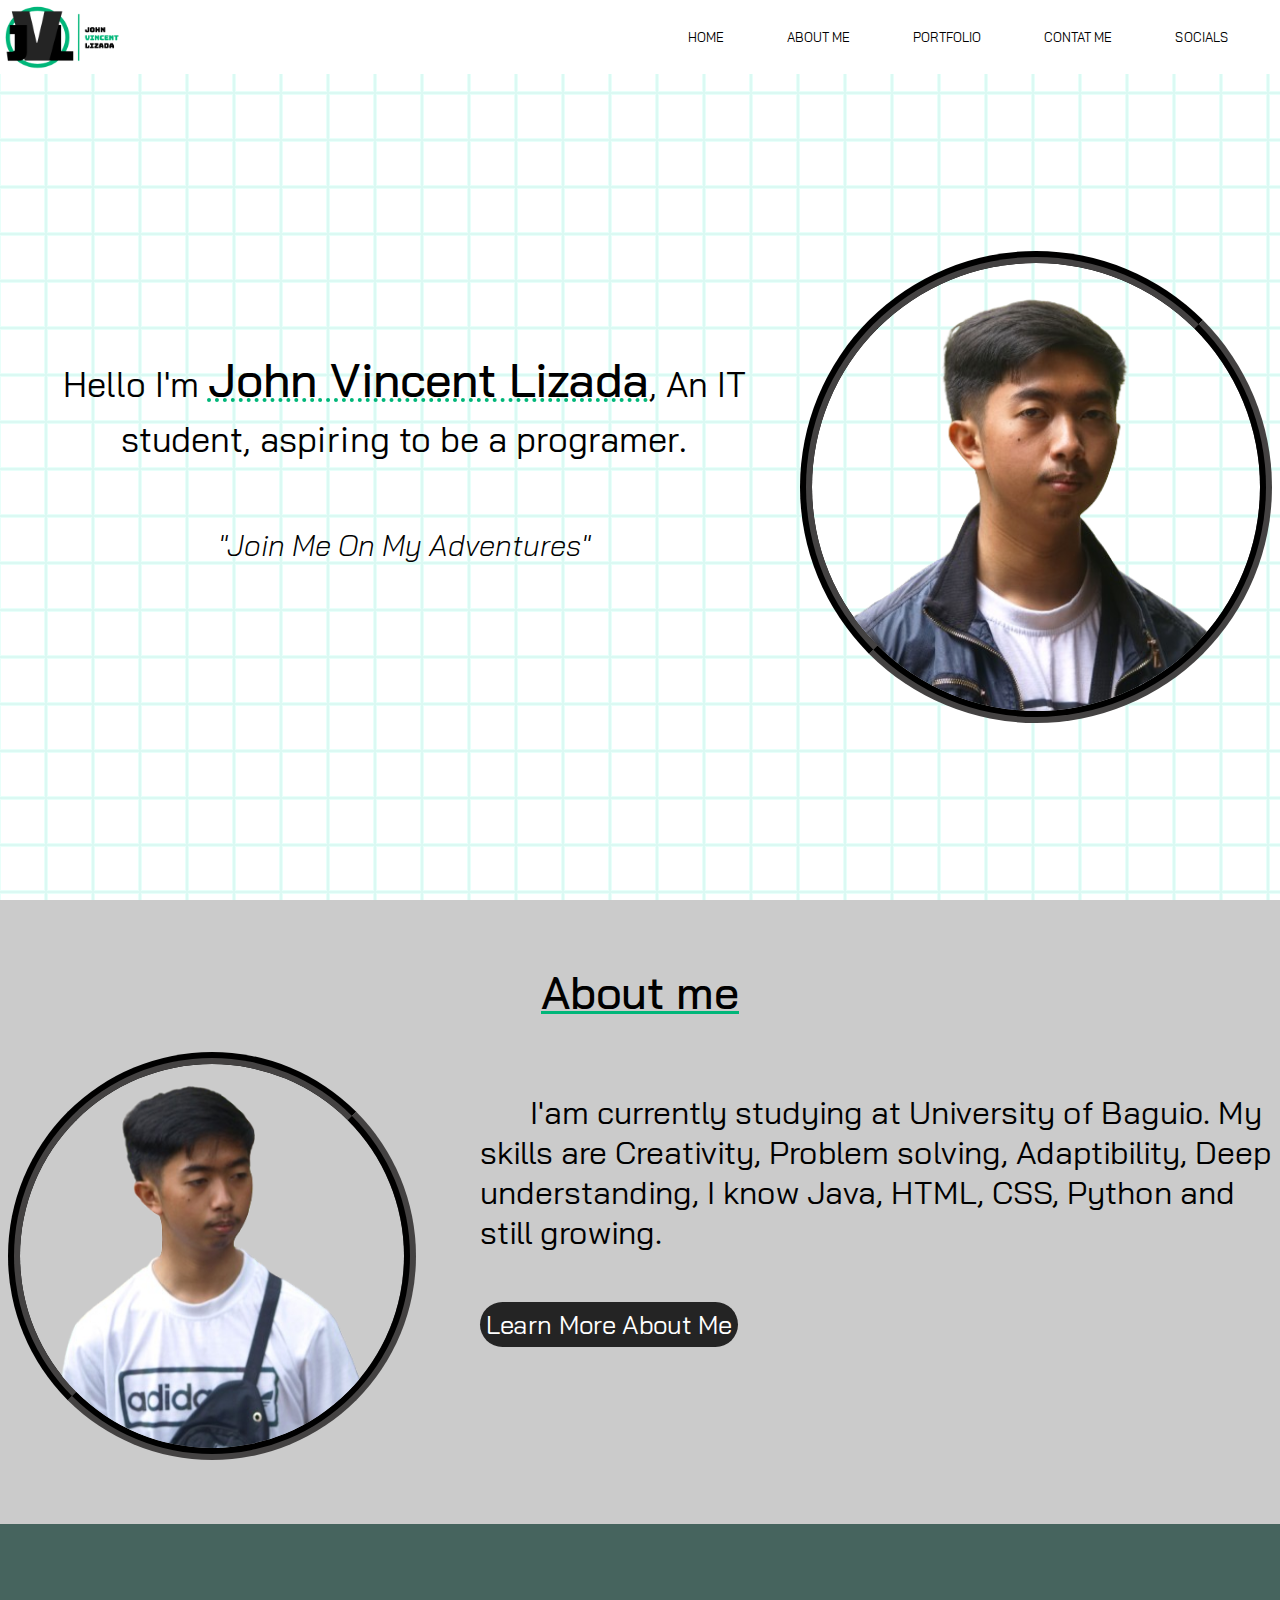
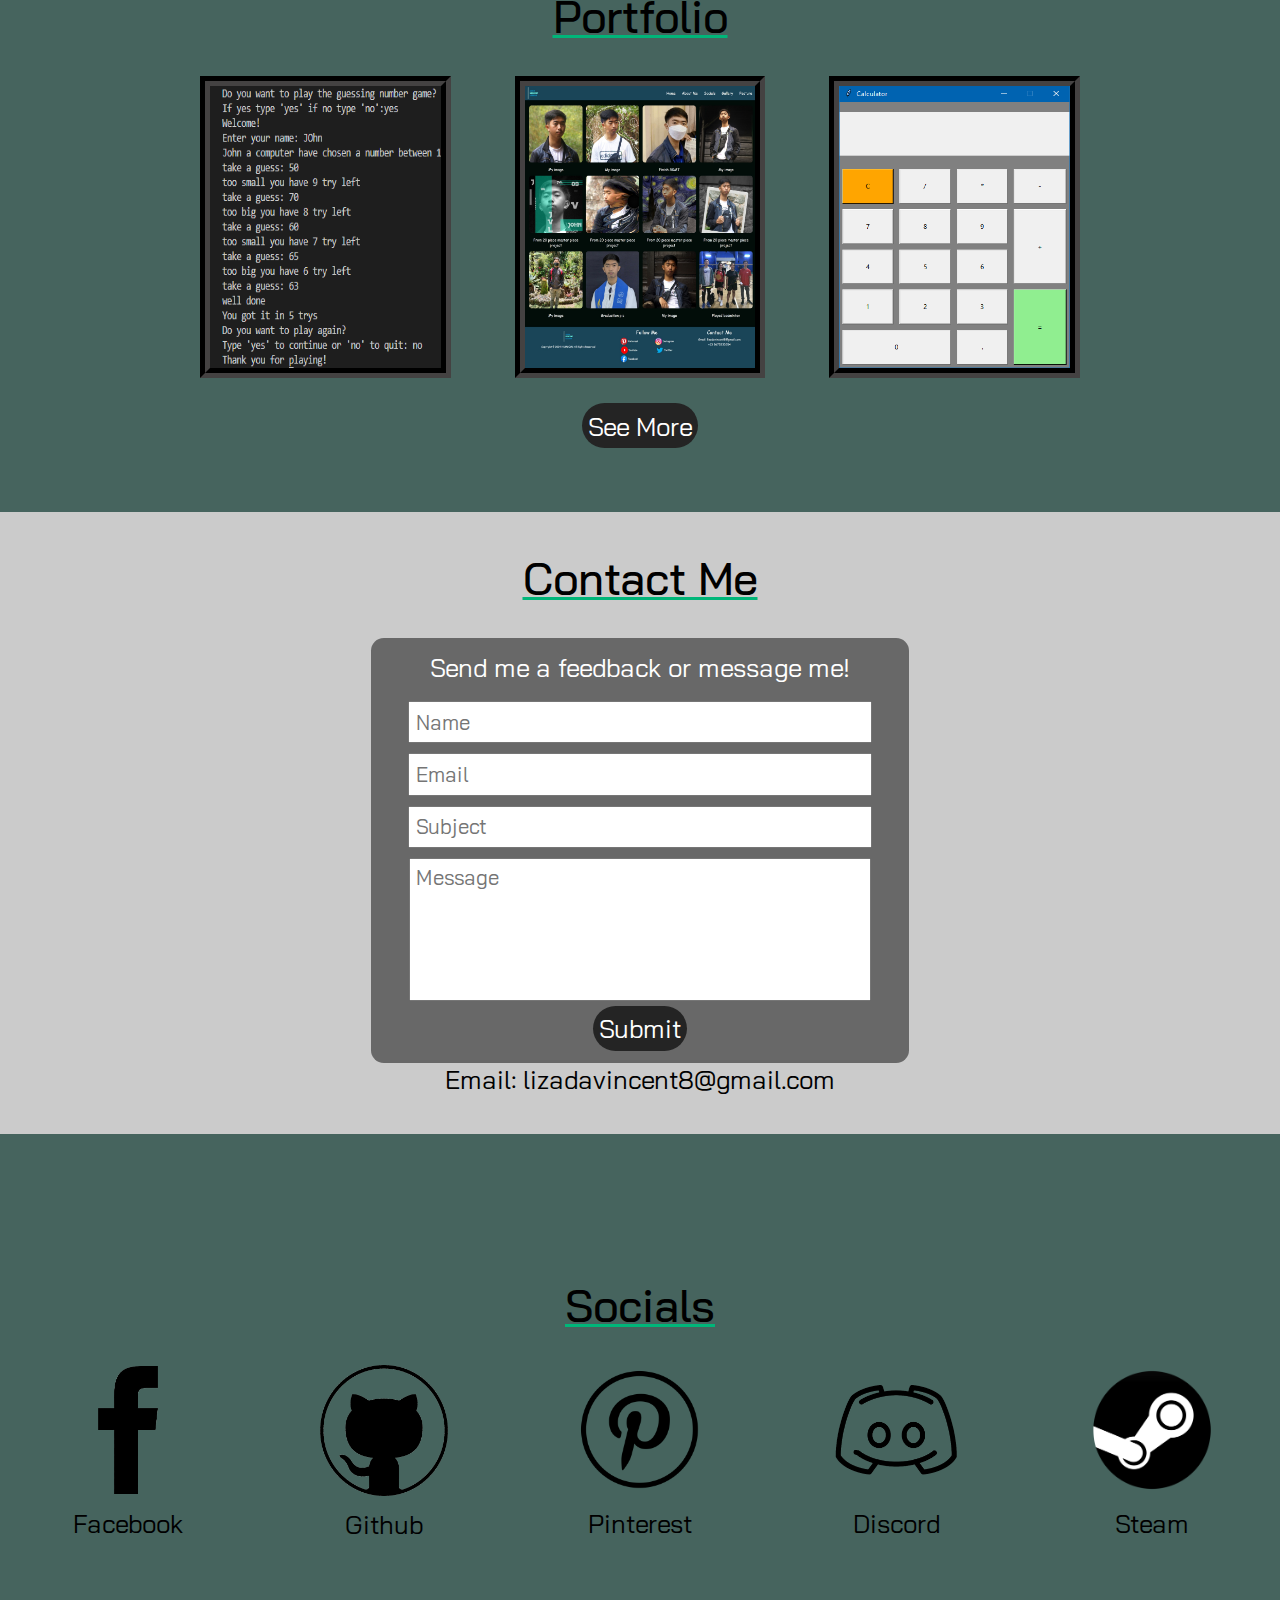
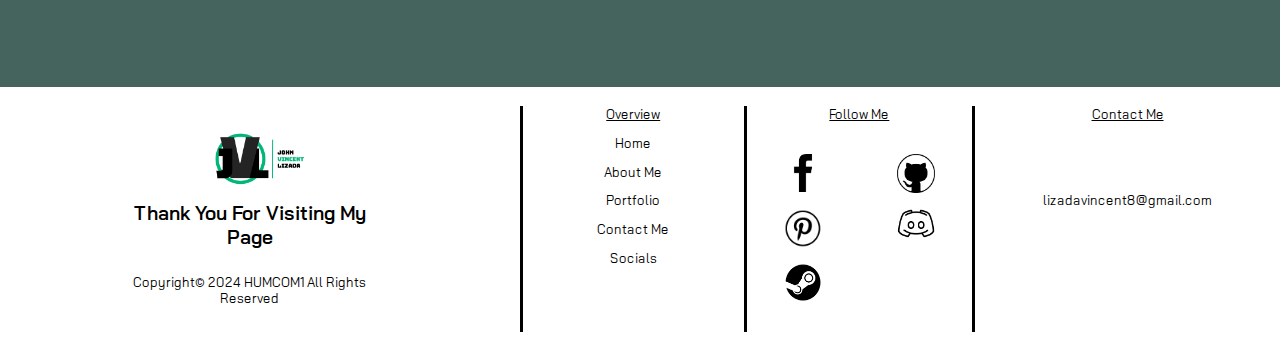
==== index.html @ 88b20b58 "Add files via upload" ====
<!DOCTYPE html>
<html lang="en">
<head>
    <meta charset="UTF-8">
    <meta name="viewport" content="width=device-width, initial-scale=1.0">
    <title>My Portfolio</title>
    <link rel="preconnect" href="https://fonts.googleapis.com">
    <link rel="preconnect" href="https://fonts.gstatic.com" crossorigin>
    <link href="https://fonts.googleapis.com/css2?family=Bai+Jamjuree:ital,wght@0,200;0,300;0,400;0,500;0,600;0,700;1,200;1,300;1,400;1,500;1,600;1,700&display=swap" rel="stylesheet">
    <link rel="stylesheet" href="style.css">
    <script src="script.js"></script>
</head>
<body id="INDEX">
    <header>
        <nav>
            <img src="Images/Logo1.png" alt="logo" id="logo">
            <ul class="navbar">
                <li class="navbar_item"><a href="index.html#Introduction">HOME</a></li>  
                <li class="navbar_item"><a href="AboutMe.html">ABOUT ME</a></li>
                <li class="navbar_item"><a href="Portfolio.html">PORTFOLIO</a></li>
                <li class="navbar_item"><a href="index.html#Contact_Me">CONTAT ME</a></li>
                <li class="navbar_item"><a href="index.html#Socials">SOCIALS</a></li>
            </ul>
        </nav>
    </header>
    <main>
        <section id="Introduction">
            <div class="intro-one">
                <h1 class="Introduction">Hello I'm <span class="Introduction">John Vincent Lizada</span>, An IT student, aspiring to be a programer.</h1>
                <p id="quote">"Join Me On My Adventures"</p>
            </div>
            <img src="Images/My_image1.png" alt="My image1" class="Introduction">
        </section>

        <section id="AboutMe">
            <h2 class="header">About me</h2>
            <div class="AboutMe">
                <img src="Images/My_image2.png" alt="My Image2" class="AboutMe">
                <div class="about">
                    <p class="about">I'am currently studying at University of Baguio. My skills are Creativity, Problem solving, Adaptibility, Deep understanding, I know Java, HTML, CSS, Python and still growing.</p>
                    <button class="about"><a href="AboutMe.html" class="about">Learn More About Me</a></button>
                </div>
            </div>
        </section>

        <section id="Portfolio">
            <h2 class="header">Portfolio</h2>
            <div class="Portfolio">
                <div class="Portfolio1">
                    <img src="Images/Guessing game.png" alt="Image of a simple number guessing game">
                    <a href="Portfolio.html#Proj1"><p>A simple number guessing game in the terminal using python.</p></a>
                </div>
                <div class="Portfolio2">
                    <img src="Images/WebAct.jpeg" alt="Image of Website">
                    <a href="Portfolio.html#Proj2"><p>A website from school activity</p></a>
                </div>  
                <div class="Portfolio3">
                   <img src="Images/Calculator.png" alt="Image of a basic calculator"></a>
                    <a href="Portfolio.html#Proj3"><p>A very basic calculator using python.</p></a>
                </div>
                
            </div>
            <div class="Portfolio_btn">
                <button class="Portfolio"><a href="Portfolio.html">See More</a></button>
            </div>    
        </section>

        <section id="Contact_Me">
            <h2 class="header">Contact Me</h2>
            <form action="https://api.web3forms.com/submit" method="POST">
                <p>Send me a feedback or message me!</p>
                <input type="hidden" name="access_key" value="5fb2f2b3-d7f7-43ad-8797-d73896886894">
                
                <input type="text" name="name" placeholder="Name">
                <input type="email" name="email" placeholder="Email">
                <input type="text" name="subject" placeholder="Subject">
                <textarea name="message" id="message" cols="40" rows="10" style="resize: none;" placeholder="Message"></textarea>
    
                <button type="submit">Submit</button>
            </form>

            <p>Email: lizadavincent8@gmail.com</p>
        </section>
        <section id="Socials">
            <div>
                <div class="Socials-title">
                    <h2 class="header">Socials</h2>
                </div>
                <div class="Socials-links">
                    <div>
                        <a href="https://www.facebook.com/johnvincent.lizada/" target="_blank"><img src="Images/FB.png"
                                alt="facebook_icon"></a>
                        <a href="https://www.facebook.com/johnvincent.lizada/" target="_blank">Facebook</a>
                    </div>
                    <div>
                        <a href="https://github.com/Keshinn9" target="_blank"><img src="Images/Github.png"
                                alt="github_icon"></a>
                        <a href="https://github.com/Keshinn9" target="_blank">Github</a>
        
                    </div>
                    <div>
                        <a href="https://www.pinterest.ph/Keshinn_9/" target="_blank"><img src="Images/pinterest.png"
                                alt="icons"></a>
                        <a href="https://www.pinterest.ph/Keshinn_9/" target="_blank">Pinterest</a>
                    </div>
                    <div class="dis">
                        <a href="https://discordapp.com/users/661166294678241280" target="_blank"><img src="Images/discord.png"
                                alt="icons"></a>
                        <a href="https://discordapp.com/users/661166294678241280" target="_blank">Discord</a>
                    </div>
                    <div>
                        <a href="https://steamcommunity.com/id/KeshinnJVL/" target="_blank"><img src="Images/Steam black.png"
                                alt="steam_icon"></a>
                        <a href="https://steamcommunity.com/id/KeshinnJVL/" target="_blank">Steam</a>
                    </div>
                </div>
            </div>
        
        </section>
    </main>

    <footer>
        <div class="col1">
            <img src="Images/Logo1.png" alt="logo" id="logofooter">
            <p class="greet">Thank You For Visiting My Page</p>
            <p class="copyright">Copyright&copy; 2024 HUMCOM1 All Rights Reserved</p>
        </div>
        
        <div class="col2">
            <span>Overview</span>
            <ul>
                <li><a href="index.html">Home</a></li>
                <li><a href="index.html#AboutMe">About Me</a> </li>
                <li><a href="index.html#Portfolio">Portfolio</a></li>
                <li><a href="index.html#Contact_Me">Contact Me</a></li>
                <li><a href="index.html#Socials">Socials</a> </li>
            </ul>
        </div>
        <div class="col3">
            <span>Follow Me</span>
                <ul>
                    <li>
                        <a href="https://www.facebook.com/johnvincent.lizada/"><img src="Images/FB.png" alt="facebook_icon"></a>
                    </li>
                    <li>
                        <a href="https://github.com/Keshinn9" target="_blank"><img src="Images/Github.png" alt="github_icon"></a>
                    </li>
                    <li>
                        <a href="https://www.pinterest.ph/Keshinn_9/" target="_blank"><img src="Images/pinterest.png" alt="icons"></a>
                    </li>
                    <li>
                        <a href="https://discordapp.com/users/661166294678241280" target="_blank"><img src="Images/discord.png" alt="icons"></a>
                    </li>
                    <li>
                        <a href="https://steamcommunity.com/id/KeshinnJVL/" target="_blank"><img src="Images/Steam black.png" alt="steam_icon"></a>
                    </li>
                    
                </ul>
                    
                </div>
        </div>
        <div class="col4">
            <span>Contact Me</span>
            <ul>
                <li>lizadavincent8@gmail.com</li>
            </ul>
        </div>
    </footer>
</body>
</html>
---- style.css ----
/* DEFULTS */
*{
    margin: 0;
    padding: 0;
}
html{
    scroll-behavior: smooth;
    scroll-padding: 5vw;
}
body{
    background-color: #46645e;
    font-family:"Bai Jamjuree", sans-serif;
    font-size: 2vw;
    background-image: url(Images/Background.png);
    background-repeat: repeat;
	background-attachment: fixed;
    background-blend-mode:luminosity;
}
a{
    text-decoration: none;
    color: black;
}
li{
    list-style: none;
}
h2 {
    font-weight: 400;
    font-size: 2.8vw;
}

img{
    margin: 0;
    padding: 0;
    width: 100px;
}
button{
    font-family: "Bai Jamjuree", sans-serif;
    color: white;
    padding: .5vw;
    border: none;
    font-size: 2vw;
    width: auto;
    background-color: #242424;
    border-radius: 2vw;
}
button:hover{
    transition: .3s;
    background-color: #00b679;
}

.header{
    padding-bottom: 2.5vw;
    display:flex;
    font-weight: 500;
    font-size: 3.5vw;
    text-decoration: .2vw underline #00b679;
    animation: animate 2.5s ease-in-out infinite;
}
section#AboutMe, section#Contact_Me, section#Proj2, section#Abt_skills{
    background-color: #cbcbcb;
    padding: 8px;
    background-image: url(Images/Background.png);
    background-repeat: repeat;
    background-attachment: fixed;
    background-blend-mode: multiply;
}

section#Introduction, section#Portfolio, section#Socials, section#Proj1, section#Abt_desc {
    background-color: #46645e;
    padding: 8px;
    background-image: url(Images/Background.png);
    background-repeat: repeat;
    background-attachment: fixed;
    background-blend-mode: luminosity;
}
footer, header {
    background-color: white;
}
header {
    position: relative;
    z-index: 2;
}
/* ------------------------------Navbar---------------------------- */
header{
    top: -1px;
    position: sticky;
}
nav{
    display:flex;
    justify-content: space-between;
    align-items: center;
}
ul.navbar{
    display: flex;
    gap: 50px;
    padding-right: 45px;
    font-size: 2vw;
}
img#logo{
    margin: 5px;
    height: 5vw;
    width: 9vw;
}
li.navbar_item a:hover{
    color: #00b679;
    border-bottom: solid #00b679;
    transition: .2s ease-in-out;
}

/* ---------------------------Introduction------------------------- */
section#Introduction{
    display:flex;
    justify-content: space-around;
    align-items: center;
    font-size: 2.3vw;
    height: 90vh;
}
div.intro-one{
    animation: animate 2.5s ease-in-out infinite;
}
@keyframes animate {
    0%{
        transform: translateY(1vw);
    }
    50%{
        transform: translateY(-1vw);
    }
    100%{
        transform: translateY(1vw);
    }
}
h1.Introduction{
    margin-inline: 1vw;
    max-width: 900px;
    text-align: center;
    line-height: 55px;
    font-weight: 400;
    font-size: 2.7vw;
    animation: 1s showContent forwards;
}
span.Introduction{
    font-weight:500;
    font-size: 3.7vw;
    text-decoration: .3vw underline #00b679;
    text-decoration-style:dotted;
}
p#quote{
    text-align: center;
    margin-block: 60px;
    font-weight: 300;
    font-size: 2.3vw;
    font-style: italic;
    animation: 1s showContent forwards;
}
@keyframes showContent {
    from{
        transform: translateY(50px);
        filter: blur(10px);
        opacity: 0;
    }
}
img.Introduction{
    border-radius: 50%;
    width: 35vw;
    height: 35vw;
    object-fit: cover;
    border: solid #444242 1vw;
    border-style:groove;
}

/* About Me Home*/
section#AboutMe{
    display: flex;
    align-items: center;
    justify-content: center;
    flex-direction: column;
    height: auto;
    padding-block: 5vw;
}
div.AboutMe{
    display: flex;
    justify-content: space-around;
    gap: 5vw;
}
img.AboutMe{
    border: solid #444242 1vw;
    border-style:groove;
    border-radius: 50%;
    object-fit:cover;
    width: 30vw;
    height: 30vw;
}
p.about{
    margin-top: 40px;
    margin-bottom: 50px;
    text-indent: 50px;
    max-width: 800px;
    font-size: 2.5vw;
}
button.about, a.about{
    color: white;
}

/* ---------------------------About Me Page------------------------- */
section#Abt_desc{
    display: flex;
    justify-content: center;
    align-items: center;
    flex-direction: column;
}
section#Abt_desc div.abt_head{
    text-align: center;
    background-color: #707070;
    width: 100%;
    padding-block: 3vw;
    background-image: url(Images/me_bg.jpeg);
    background-position: 5px;
    background-attachment:fixed;
    background-size: cover;
    background-blend-mode:multiply ;
}
section#Abt_desc img{
    width: 25vw;
    height: 25vw;
    margin: 1vw;
    border-radius: 50%;
    border: 1vw #686868 solid;
    animation: 1s showContent forwards;
}
section#Abt_desc h1{
    color: white;
    animation: 1s showContent forwards;
}
section#Abt_desc div.abt_main{
    padding-top: 4vw;
}
section#Abt_desc p{
    max-width: 60vw;
    text-indent: 3vw;
    padding-bottom: 4vw;
}

section#Abt_skills{
    display: flex;
    justify-content: center;
    align-items: center;
    flex-direction: column;
    padding-block: 3vw;
}
section#Abt_skills ul{
    display: grid;
    grid-template-columns: auto auto auto auto;
    gap: 10vw;
}
section#Abt_skills li p{
    text-align: center;
    font-weight: 600;
    font-size: 1.5vw;
}

/* ------------------------Portfolio Home----------------------*/
section#Portfolio{
    display: flex;
    align-items: center;
    justify-content: center;
    flex-direction: column;
    height: auto;
    padding-block: 5vw;
}
div.Portfolio{
    display: grid;
    grid-template-columns: auto auto auto;
    font-size: 2vw;
    justify-content: center;
    gap: 5vw;
}
div.Portfolio1, div.Portfolio2,div.Portfolio3{
    display: grid;
}
div.Portfolio1 p, div.Portfolio2 p, div.Portfolio3 p{
    max-width: 15vw;
    text-align: center;
}
div.Portfolio a{
    height: 22vw;
    width: 18vw;
    position: absolute;
    background: rgba(0, 182, 121, 0.6) ;
    color: white;
    display: flex;
    justify-content: center;
    align-items: center;
    opacity: 0;
    border: .8vw#00b679 solid;
}
div.Portfolio a:hover{
    transition: .3s ease-in-out;
    opacity: 100;
}
div.Portfolio1 img, div.Portfolio2 img, div.Portfolio3 img{
    height: 22vw;
    width: 18vw;
    border: .8vw #444242 groove;
}
div.Portfolio_btn, div.Portfolio_btn button{
    margin-top: 1vw;
    text-align: center;
    border: none;
}
button.Portfolio a{
    color: white;
    width: auto;
}
/* ------------------------Portfolio Page---------------------- */
section#Port_head{
    display: flex;
    justify-content: center;
    align-items: center;
    flex-direction: column;
    height: 80vh;
    background-color: rgb(134, 134, 134);
    background-image: url(Images/code_img.jpg);
    background-size: cover;
    background-attachment: fixed;
    background-blend-mode: multiply;
    color: white;
}
section#Port_head h1{
    padding-bottom: 1vw;
    font-size: 5vw;
    animation: 1s showContent forwards;
}
section#Proj1, section#Proj2, section#Proj3{
    padding-inline: 2vw;
    padding-block: 5vw;
}
section#Proj1 h2, section#Proj2 h2, section#Proj3 h2{
    display: flex;
    align-items: center;
    justify-content: center;
    font-size: 3vw;
}
div.Proj_Container{
    display: grid;
    grid-template-columns: auto auto;
    gap: 5vw;
}
section#Proj1 img{
    margin: 5px;
    width: 28vw;
    height: 30vw;
    border-radius: 20px;
}
section#Proj3 img, section#Proj2 img{
    margin: 5px;
    width: 23vw;
    height: 30vw;
    border-radius: 20px;
}
div.img{
    display: flex;
    justify-content: center;
    align-items: center;
    padding: 10px;
}
div.Proj_Container div.about{
    max-width: 50vw;
    display: flex;
    justify-content: center;
    align-items: center;
    flex-direction: column;
}
div.Proj_Container div.about p{
    padding-left: 2vw;
    padding-top: 2vw;
    text-indent: 3vw;
}
h4.Features{
    margin-top: 1.5vw;
    padding-bottom: 1.5vw;
}
div.Proj_Container div.about ul{
    padding-left: 4vw;
}
div.Proj_Container div.about li{
    font-size: 1.5vw;
    list-style: disc;
}

/* ----------------------------Contact Me--------------------------- */
section#Contact_Me{
    display: flex;
    align-items: center;
    justify-content: center;
    flex-direction: column;
    height: auto;
    padding-block: 3vw;
}
form{
    display: flex;
    align-items: center;
    justify-content: center;
    flex-direction: column;
    background: #686868;
    padding: 1vw;
    border-radius: 1vw;
    width: 40vw;
}
input{
    height: 2vw;
}
textarea{
    height: 10vw;
    resize: none;
}
input, textarea{
    font-family: "Bai Jamjuree", sans-serif;
    width: 35vw;
    margin: 5px;
    padding: .5vw;
    outline: none;
    font-size: 1.6vw;
}
input:focus, textarea:focus{
    box-shadow: 0px 0px 1px 5px rgba(0, 182, 121, .5)
}
form p{
    color: white;
    padding-bottom: 1vw;
    text-align: center;
}

/* ------------------------------Socials---------------------------- */
section#Socials>div {
    padding-top: 15vh;
    display: flex;
    align-items: center;
    flex-direction: column;
    height: auto;
    padding-bottom: 15vh;
}
section#Socials img {
    width: 10vw;
}
div.Socials-links {
    display: grid;
    grid-template-columns: auto auto auto auto auto;
    gap: 10vw;
    align-items: center;
}
div.Socials-links>div {
    display: flex;
    align-items: center;
    justify-content: center;
    flex-direction: column;
    line-height: 3vw;
    font-size: 2vw;
}
div.Socials-links>div.dis img {
    padding-block: 1.3vw;
}


/* ------------------------------Footer---------------------------- */
footer{
    display: grid;
    grid-template-columns: auto auto auto auto;
    padding-block: 1.5vw;
    font-size: 1vw;
}
footer span{
    text-decoration: underline black;
}
div.col1{
    border-right: black solid .3vw;
    text-align: center;
    padding: 2vw;
}
div.col1 p{
    padding-left: 8vw;
    max-width: 19vw;
}
p.greet{
    font-size: 1.5vw;
    font-weight: 600;
}
p.copyright{
    font-size: 1vw;
    padding-top: 2vw;
    
}
div.col1 img{
    padding-bottom: 1vw;
    width: 7vw;
    height: auto;
}
div.col2{
    text-align: center;
    border-right: black solid .3vw;
}
div.col2 ul, li{
    padding: .5vw;
    font-size: 1vw;
}

div.col3{
    text-align: center;
    border-right: black solid .3vw;
}
div.col3 ul{
    display: grid;
    grid-template-columns: auto auto;
    padding-top: 2vw;
}
div.col3 img{
    width: 3vw;
}

div.col4{
    text-align: center;
}
div.col4 ul{
    padding-top:5vw ;
}
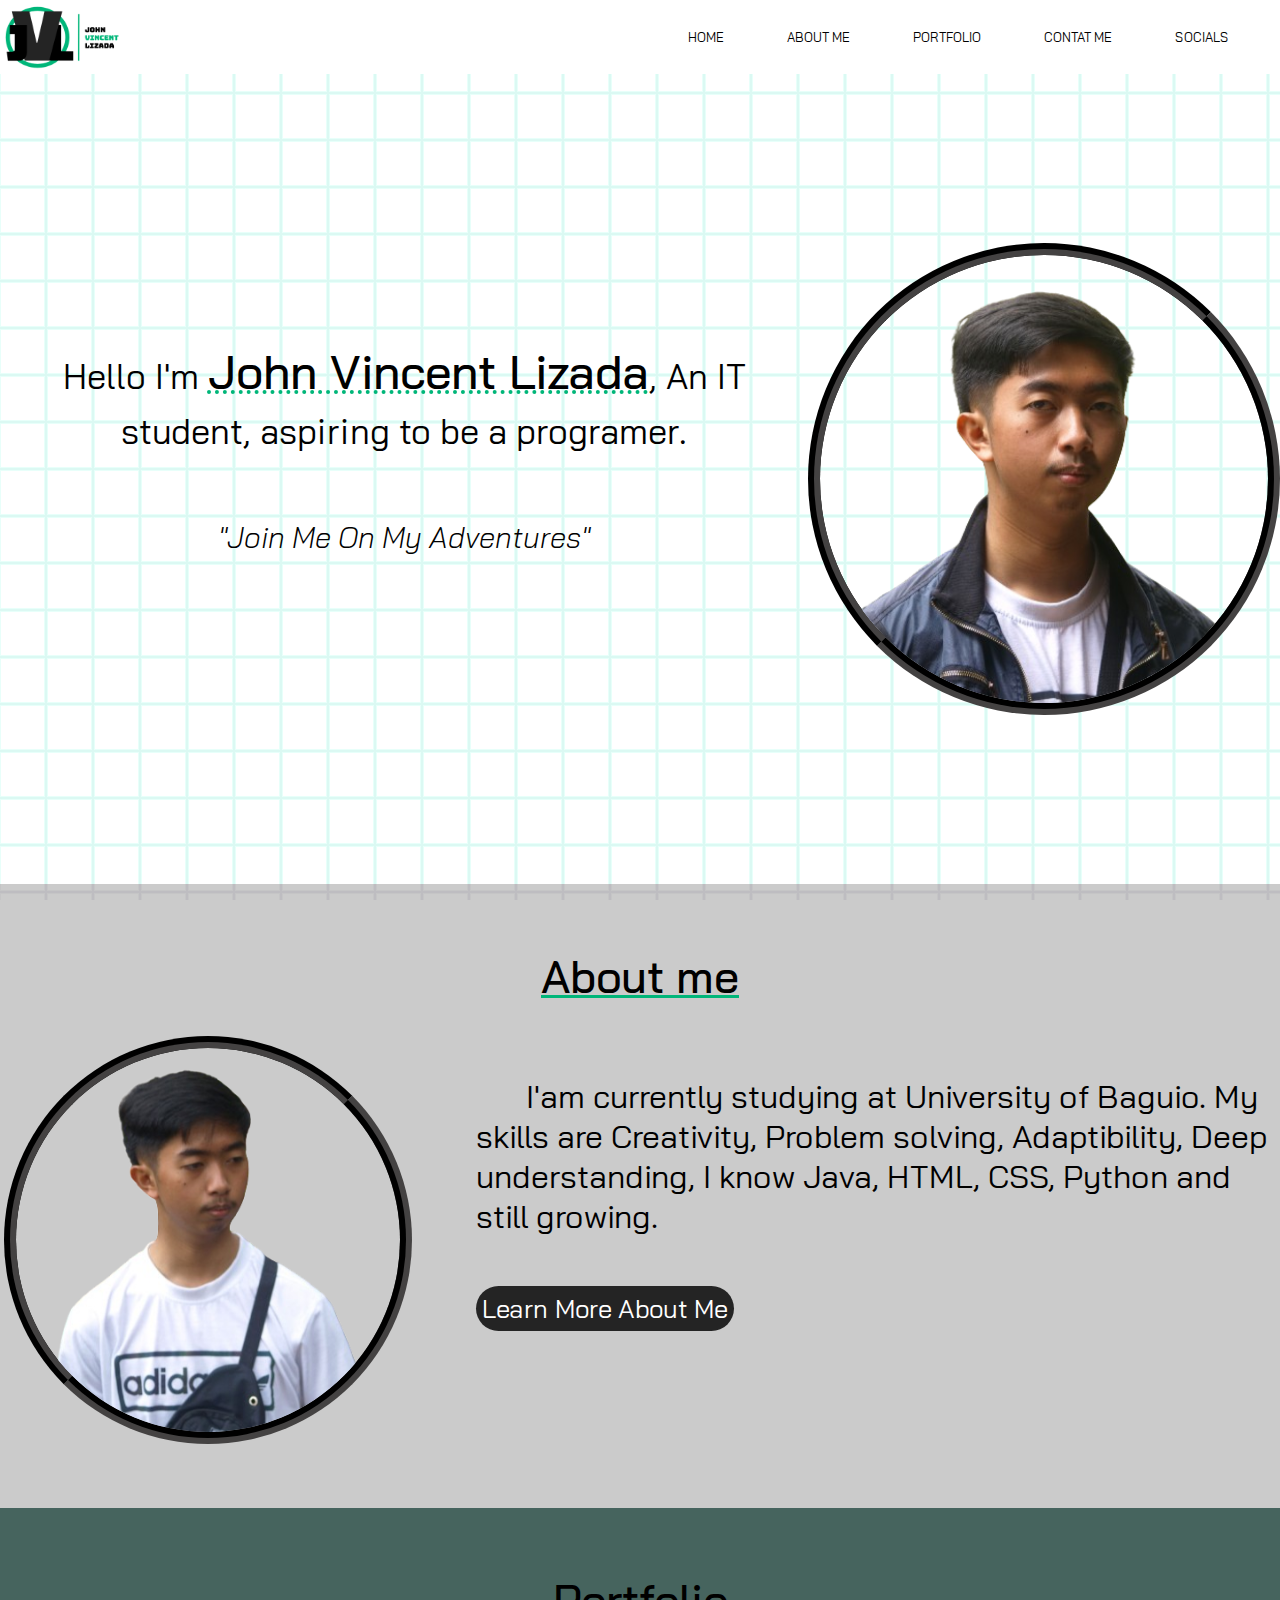
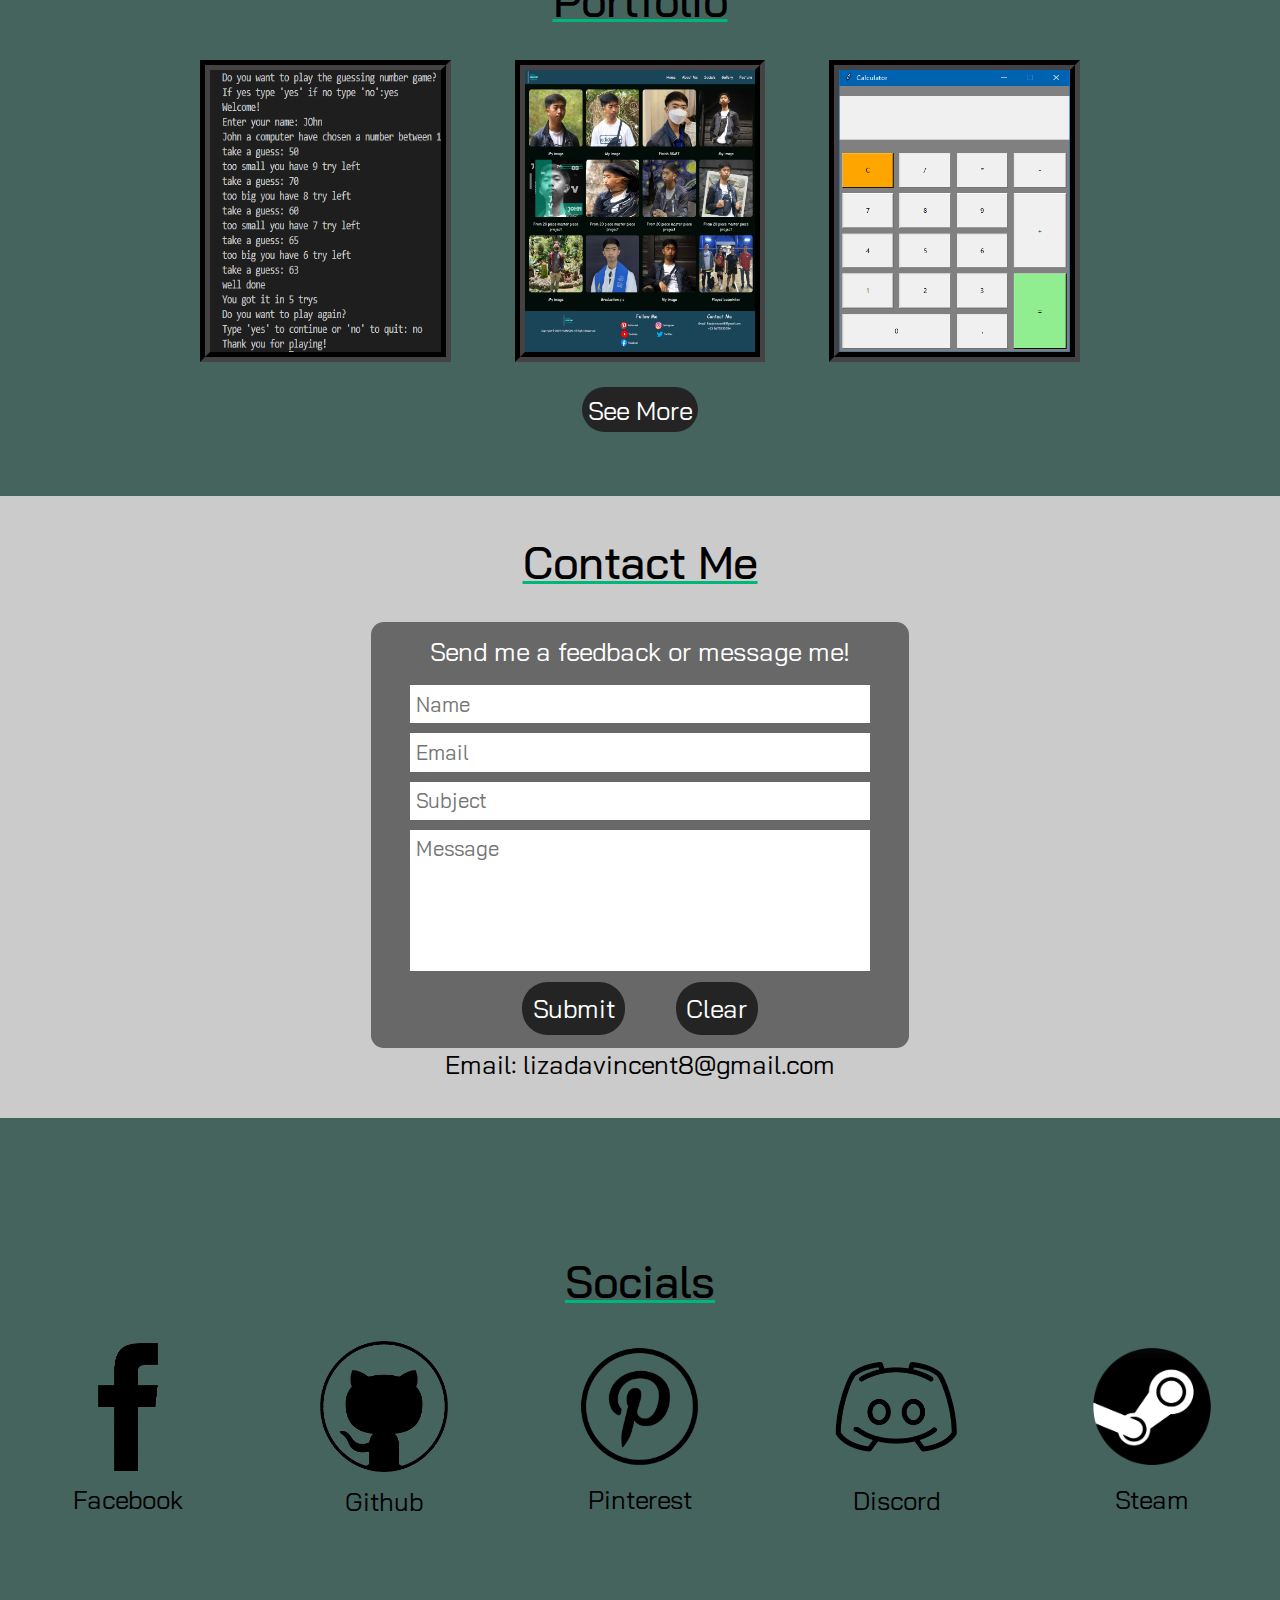
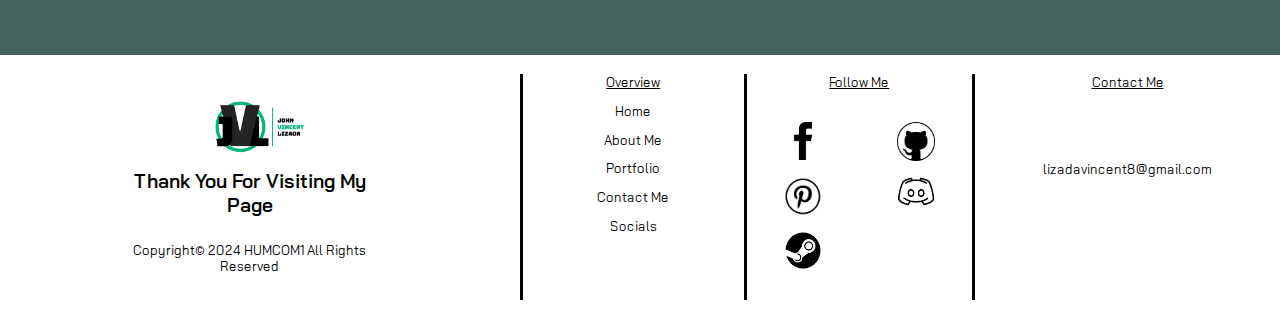
==== commit 4fa90692: "Add files via upload" ====
--- a/index.html
+++ b/index.html
@@ -67,16 +67,18 @@
 
         <section id="Contact_Me">
             <h2 class="header">Contact Me</h2>
-            <form action="https://api.web3forms.com/submit" method="POST">
+            <form action="https://api.web3forms.com/submit" method="POST" autocomplete="off">
                 <p>Send me a feedback or message me!</p>
                 <input type="hidden" name="access_key" value="5fb2f2b3-d7f7-43ad-8797-d73896886894">
                 
-                <input type="text" name="name" placeholder="Name">
-                <input type="email" name="email" placeholder="Email">
-                <input type="text" name="subject" placeholder="Subject">
-                <textarea name="message" id="message" cols="40" rows="10" style="resize: none;" placeholder="Message"></textarea>
-    
-                <button type="submit">Submit</button>
+                <input id="CM_name" type="text" name="name" placeholder="Name" required>
+                <input id="CM_email" type="email" name="email" placeholder="Email" required>
+                <input  id="CM_sub"type="text" name="subject" placeholder="Subject" required>
+                <textarea id="CM_mes" name="message" id="message" cols="40" rows="10" style="resize: none;" placeholder="Message" required></textarea>
+                <div class="form_btn">
+                    <button type="submit">Submit</button>
+                    <button type="reset"> Clear</button>
+                </div>
             </form>
 
             <p>Email: lizadavincent8@gmail.com</p>
@@ -88,29 +90,24 @@
                 </div>
                 <div class="Socials-links">
                     <div>
-                        <a href="https://www.facebook.com/johnvincent.lizada/" target="_blank"><img src="Images/FB.png"
-                                alt="facebook_icon"></a>
+                        <a href="https://www.facebook.com/johnvincent.lizada/" target="_blank"><img src="Images/FB.png" alt="facebook_icon"></a>
                         <a href="https://www.facebook.com/johnvincent.lizada/" target="_blank">Facebook</a>
                     </div>
                     <div>
-                        <a href="https://github.com/Keshinn9" target="_blank"><img src="Images/Github.png"
-                                alt="github_icon"></a>
+                        <a href="https://github.com/Keshinn9" target="_blank"><img src="Images/Github.png" alt="github_icon"></a>
                         <a href="https://github.com/Keshinn9" target="_blank">Github</a>
         
                     </div>
                     <div>
-                        <a href="https://www.pinterest.ph/Keshinn_9/" target="_blank"><img src="Images/pinterest.png"
-                                alt="icons"></a>
+                        <a href="https://www.pinterest.ph/Keshinn_9/" target="_blank"><img src="Images/pinterest.png" alt="icons"></a>
                         <a href="https://www.pinterest.ph/Keshinn_9/" target="_blank">Pinterest</a>
                     </div>
                     <div class="dis">
-                        <a href="https://discordapp.com/users/661166294678241280" target="_blank"><img src="Images/discord.png"
-                                alt="icons"></a>
+                        <a href="https://discordapp.com/users/661166294678241280" target="_blank"><img src="Images/discord.png" alt="icons"></a>
                         <a href="https://discordapp.com/users/661166294678241280" target="_blank">Discord</a>
                     </div>
                     <div>
-                        <a href="https://steamcommunity.com/id/KeshinnJVL/" target="_blank"><img src="Images/Steam black.png"
-                                alt="steam_icon"></a>
+                        <a href="https://steamcommunity.com/id/KeshinnJVL/" target="_blank"><img src="Images/Steam black.png" alt="steam_icon"></a>
                         <a href="https://steamcommunity.com/id/KeshinnJVL/" target="_blank">Steam</a>
                     </div>
                 </div>
--- a/style.css
+++ b/style.css
@@ -6,6 +6,11 @@
 html{
     scroll-behavior: smooth;
     scroll-padding: 5vw;
+    width: 100%;
+    height: 100%;
+    margin: 0px;
+    padding: 0px;
+    overflow-x: hidden; 
 }
 body{
     background-color: #46645e;
@@ -63,6 +68,10 @@
     background-repeat: repeat;
     background-attachment: fixed;
     background-blend-mode: multiply;
+    width: 100%;
+    height: 100%;
+    margin: 0px;
+    padding: 0px;
 }
 
 section#Introduction, section#Portfolio, section#Socials, section#Proj1, section#Abt_desc {
@@ -72,6 +81,10 @@
     background-repeat: repeat;
     background-attachment: fixed;
     background-blend-mode: luminosity;
+    width: 100%;
+    height: 100%;
+    margin: 0px;
+    padding: 0px;
 }
 footer, header {
     background-color: white;
@@ -216,6 +229,8 @@
     background-image: url(Images/me_bg.jpeg);
     background-position: 5px;
     background-attachment:fixed;
+    background-position-x: center;
+    background-position-y: center;
     background-size: cover;
     background-blend-mode:multiply ;
 }
@@ -247,10 +262,14 @@
     flex-direction: column;
     padding-block: 3vw;
 }
+section#Abt_skills img{
+    width: 10vw;
+    height: 10vw;
+}
 section#Abt_skills ul{
     display: grid;
     grid-template-columns: auto auto auto auto;
-    gap: 10vw;
+    gap: 8vw;
 }
 section#Abt_skills li p{
     text-align: center;
@@ -414,12 +433,14 @@
     resize: none;
 }
 input, textarea{
+    background-color: white;
     font-family: "Bai Jamjuree", sans-serif;
     width: 35vw;
     margin: 5px;
     padding: .5vw;
     outline: none;
     font-size: 1.6vw;
+    border: none;
 }
 input:focus, textarea:focus{
     box-shadow: 0px 0px 1px 5px rgba(0, 182, 121, .5)
@@ -429,7 +450,15 @@
     padding-bottom: 1vw;
     text-align: center;
 }
-
+form button{
+    padding: .8vw;
+}
+form div.form_btn{
+    display: grid;
+    grid-template-columns: auto auto;
+    margin-top: .5vw;
+    column-gap: 4vw;
+}
 /* ------------------------------Socials---------------------------- */
 section#Socials>div {
     padding-top: 15vh;
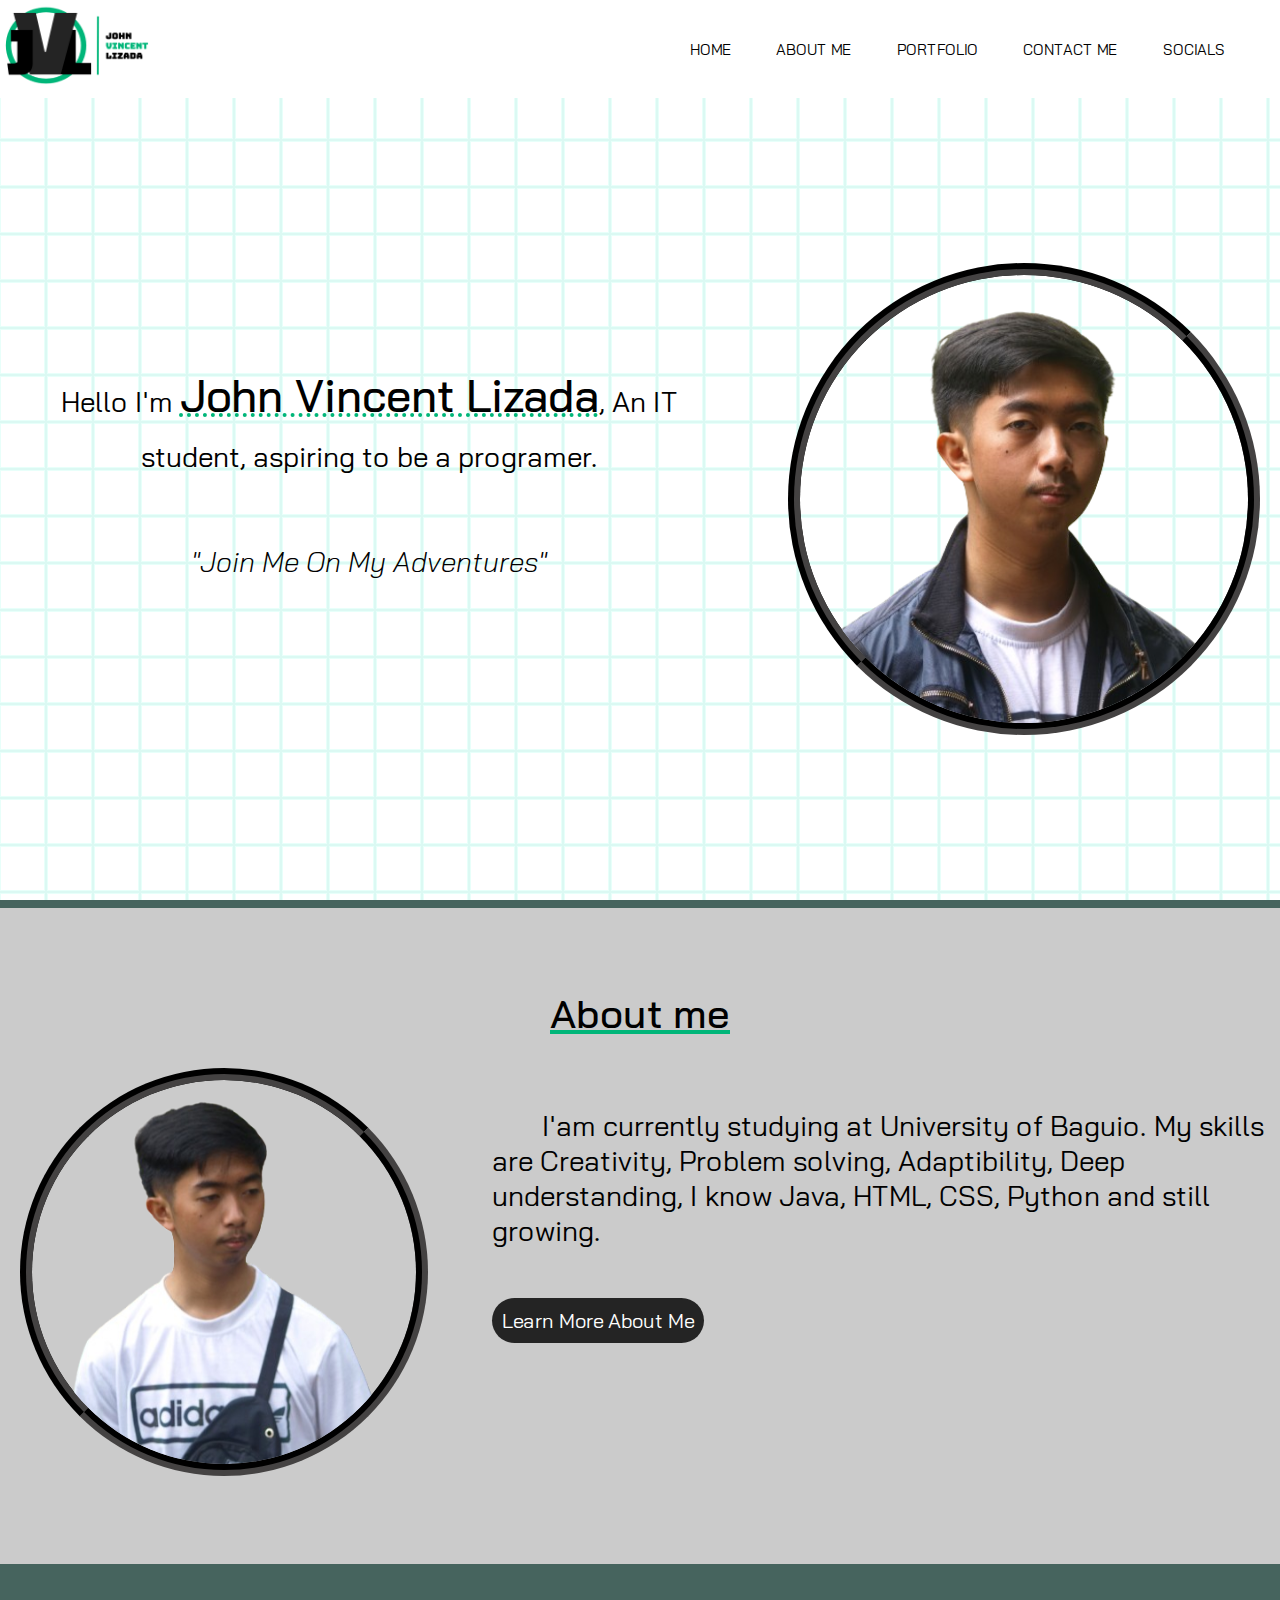
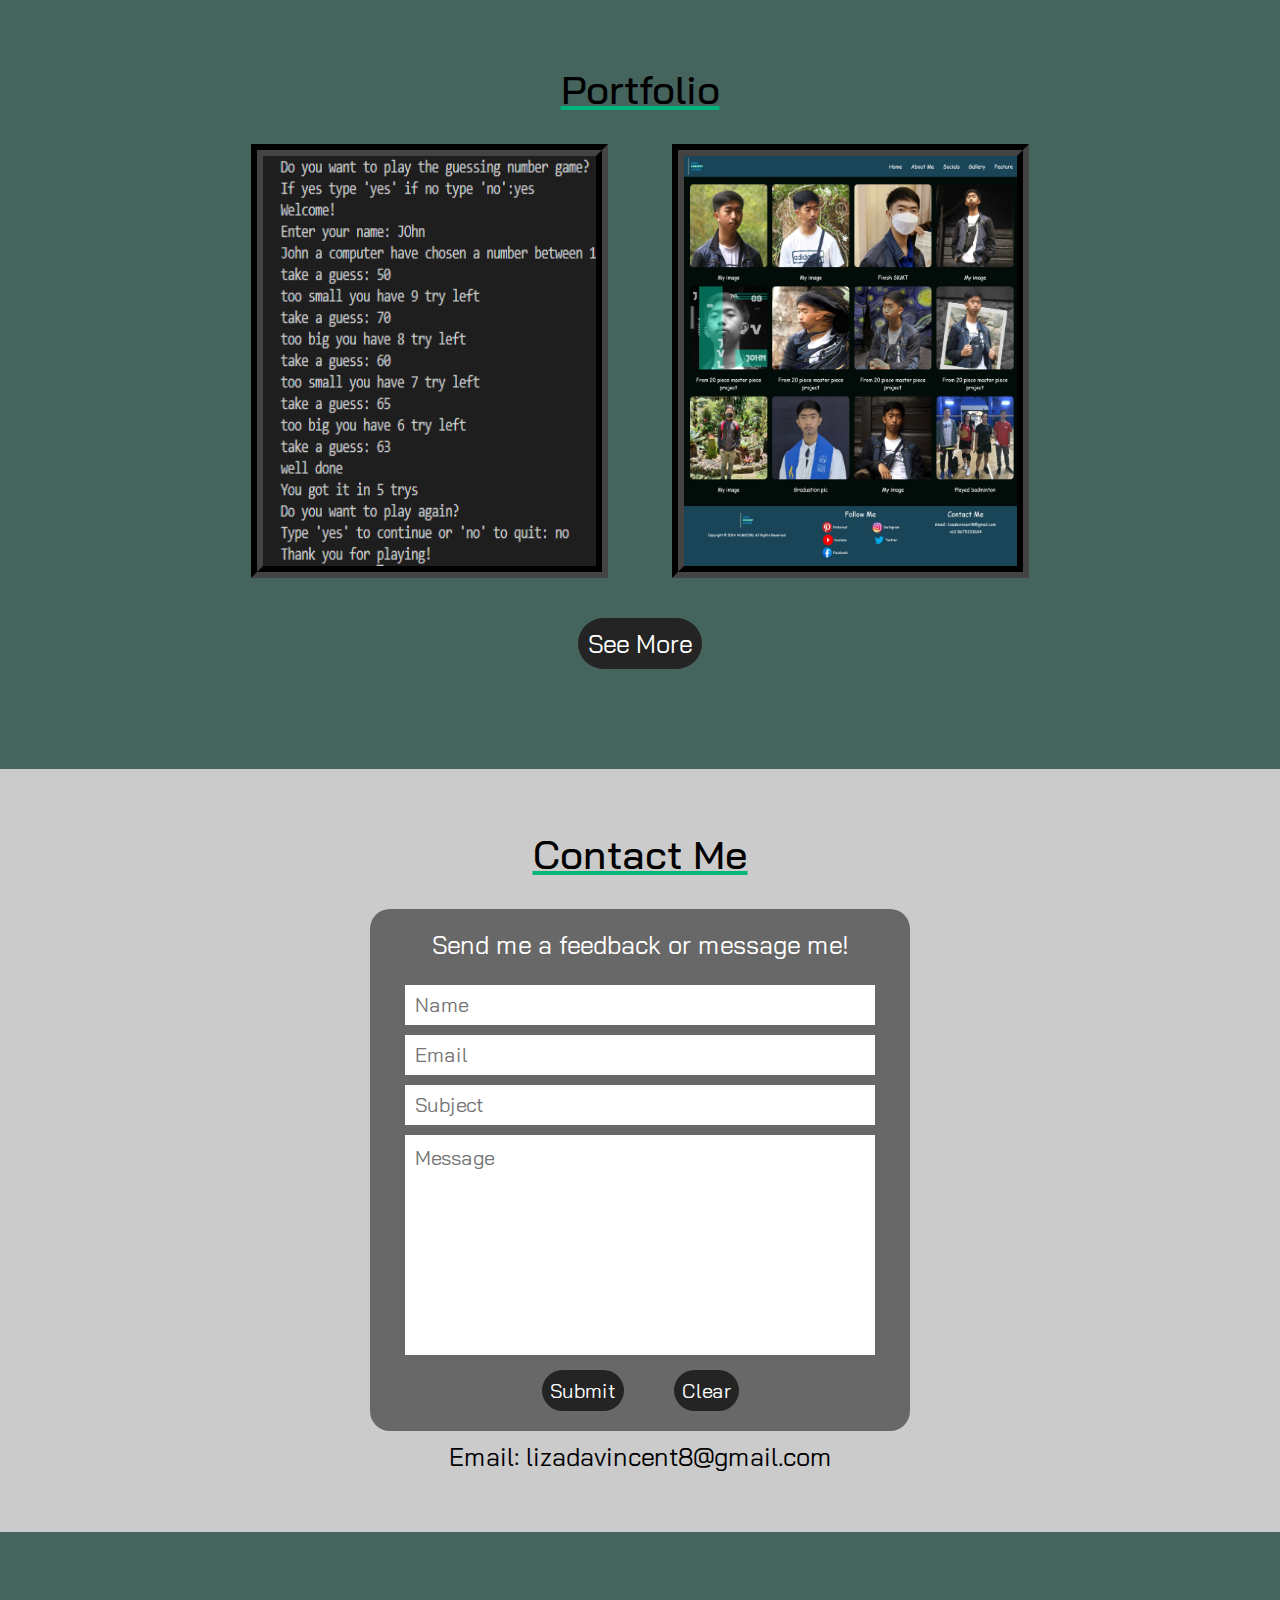
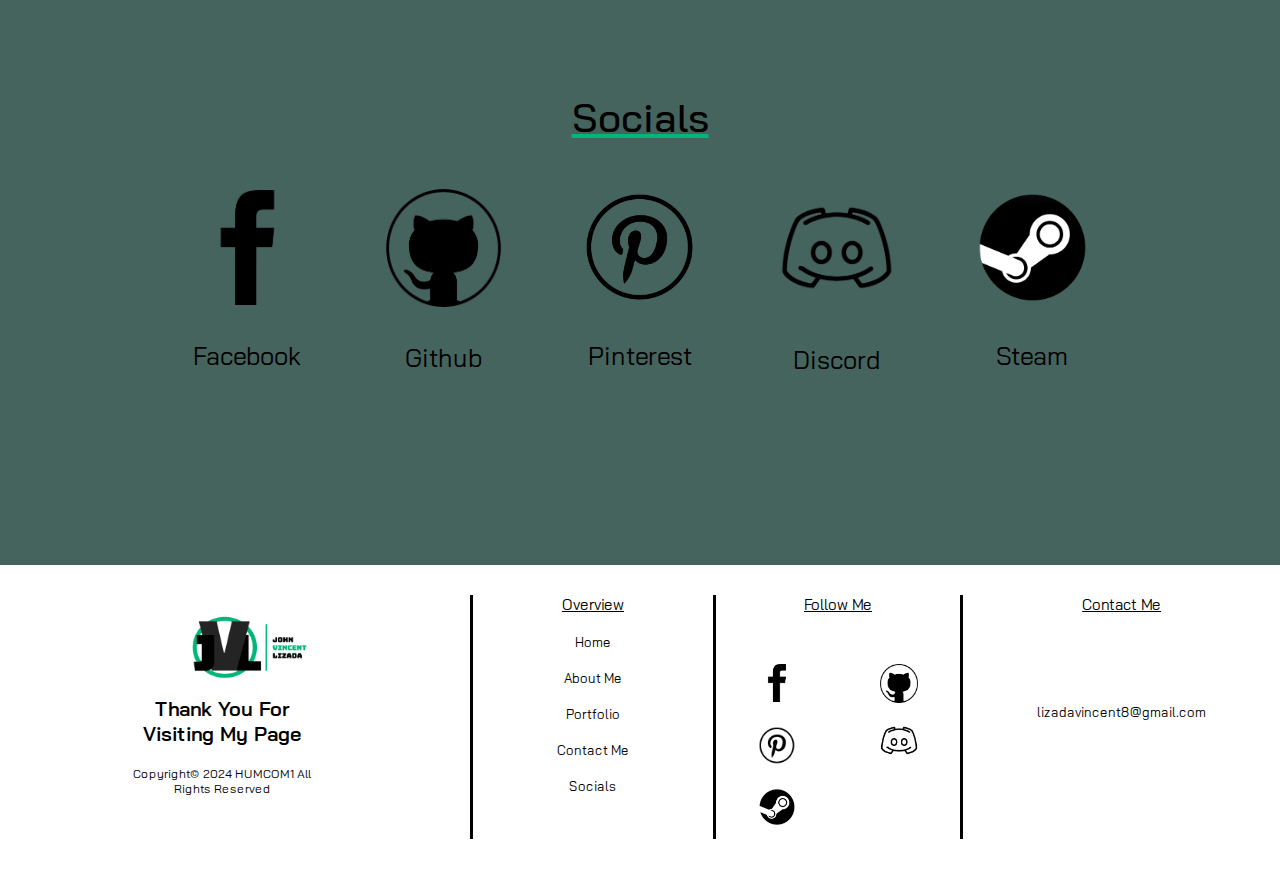
==== commit 9823a8cb: "Update index.html" ====
--- a/index.html
+++ b/index.html
@@ -13,14 +13,20 @@
 <body id="INDEX">
     <header>
         <nav>
-            <img src="Images/Logo1.png" alt="logo" id="logo">
+            <a href="index.html#Introduction"><img src="Images/Logo1.png" alt="logo" id="logo"></a>
             <ul class="navbar">
-                <li class="navbar_item"><a href="index.html#Introduction">HOME</a></li>  
-                <li class="navbar_item"><a href="AboutMe.html">ABOUT ME</a></li>
-                <li class="navbar_item"><a href="Portfolio.html">PORTFOLIO</a></li>
-                <li class="navbar_item"><a href="index.html#Contact_Me">CONTAT ME</a></li>
-                <li class="navbar_item"><a href="index.html#Socials">SOCIALS</a></li>
+                <div>
+                    <li class="navbar_item-home"><a href="index.html#Introduction">HOME</a></li>  
+                    <li class="navbar_item"><a href="AboutMe.html">ABOUT ME</a></li>
+                    <li class="navbar_item"><a href="Portfolio.html">PORTFOLIO</a></li>
+                    <li class="navbar_item"><a href="index.html#Contact_Me">CONTACT ME</a></li>
+                    <li class="navbar_item"><a href="index.html#Socials">SOCIALS</a></li>
+                </div>
+                
             </ul>
+            <a href="javascript:void(0);" class="menu" onclick="myFunction()">
+                <img src="Images/hamburger-menu.png" alt="hamburger-menu">
+              </a>
         </nav>
     </header>
     <main>
@@ -29,16 +35,21 @@
                 <h1 class="Introduction">Hello I'm <span class="Introduction">John Vincent Lizada</span>, An IT student, aspiring to be a programer.</h1>
                 <p id="quote">"Join Me On My Adventures"</p>
             </div>
-            <img src="Images/My_image1.png" alt="My image1" class="Introduction">
+            <div class="int_img">
+                <img src="Images/My_image1.png" alt="My image1" class="Introduction">
+            </div>
+            
         </section>
 
         <section id="AboutMe">
             <h2 class="header">About me</h2>
             <div class="AboutMe">
-                <img src="Images/My_image2.png" alt="My Image2" class="AboutMe">
+                <div class="abt_img">
+                    <img src="Images/My_image2.png" alt="My Image2" class="AboutMe">
+                </div>
                 <div class="about">
                     <p class="about">I'am currently studying at University of Baguio. My skills are Creativity, Problem solving, Adaptibility, Deep understanding, I know Java, HTML, CSS, Python and still growing.</p>
-                    <button class="about"><a href="AboutMe.html" class="about">Learn More About Me</a></button>
+                    <div><button class="about"><a href="AboutMe.html" class="about">Learn More About Me</a></button></div>
                 </div>
             </div>
         </section>
@@ -81,7 +92,7 @@
                 </div>
             </form>
 
-            <p>Email: lizadavincent8@gmail.com</p>
+            <p class="email">Email: lizadavincent8@gmail.com</p>
         </section>
         <section id="Socials">
             <div>
@@ -153,7 +164,6 @@
                     </li>
                     
                 </ul>
-                    
                 </div>
         </div>
         <div class="col4">
@@ -164,4 +174,4 @@
         </div>
     </footer>
 </body>
-</html>+</html>
--- a/style.css
+++ b/style.css
@@ -5,7 +5,7 @@
 }
 html{
     scroll-behavior: smooth;
-    scroll-padding: 5vw;
+    scroll-padding: 65px;
     width: 100%;
     height: 100%;
     margin: 0px;
@@ -13,9 +13,10 @@
     overflow-x: hidden; 
 }
 body{
+    overflow-x: hidden; 
     background-color: #46645e;
     font-family:"Bai Jamjuree", sans-serif;
-    font-size: 2vw;
+    font-size: 30px;
     background-image: url(Images/Background.png);
     background-repeat: repeat;
 	background-attachment: fixed;
@@ -30,7 +31,7 @@
 }
 h2 {
     font-weight: 400;
-    font-size: 2.8vw;
+    font-size: 28px;
 }
 
 img{
@@ -41,12 +42,12 @@
 button{
     font-family: "Bai Jamjuree", sans-serif;
     color: white;
-    padding: .5vw;
+    padding: 10px;
     border: none;
-    font-size: 2vw;
+    font-size: 25px;
     width: auto;
     background-color: #242424;
-    border-radius: 2vw;
+    border-radius: 60px;
 }
 button:hover{
     transition: .3s;
@@ -54,14 +55,14 @@
 }
 
 .header{
-    padding-bottom: 2.5vw;
+    padding-bottom: 60px;
     display:flex;
     font-weight: 500;
-    font-size: 3.5vw;
-    text-decoration: .2vw underline #00b679;
+    font-size: 60px;
+    text-decoration: 4px underline #00b679;
     animation: animate 2.5s ease-in-out infinite;
 }
-section#AboutMe, section#Contact_Me, section#Proj2, section#Abt_skills{
+section#AboutMe, section#Contact_Me, section#Proj2, section#Proj4, section#Abt_skills{
     background-color: #cbcbcb;
     padding: 8px;
     background-image: url(Images/Background.png);
@@ -74,7 +75,7 @@
     padding: 0px;
 }
 
-section#Introduction, section#Portfolio, section#Socials, section#Proj1, section#Abt_desc {
+section#Introduction, section#Portfolio, section#Socials, section#Proj1, section#Proj3, section#Abt_desc {
     background-color: #46645e;
     padding: 8px;
     background-image: url(Images/Background.png);
@@ -105,27 +106,34 @@
 }
 ul.navbar{
     display: flex;
-    gap: 50px;
-    padding-right: 45px;
-    font-size: 2vw;
+    
+}
+ul.navbar div{
+    display: flex;
+    gap: 2vw;
+    padding-right: 20px;
+}
+ul.navbar a{
+    font-size: 20px;
 }
 img#logo{
     margin: 5px;
-    height: 5vw;
-    width: 9vw;
-}
-li.navbar_item a:hover{
+    height: 80px;
+    width: 145px;
+}
+li.navbar_item a:hover, li.navbar_item-home a:hover{
     color: #00b679;
     border-bottom: solid #00b679;
     transition: .2s ease-in-out;
 }
-
+.menu{
+    display: none;
+}
 /* ---------------------------Introduction------------------------- */
 section#Introduction{
     display:flex;
     justify-content: space-around;
     align-items: center;
-    font-size: 2.3vw;
     height: 90vh;
 }
 div.intro-one{
@@ -143,17 +151,17 @@
     }
 }
 h1.Introduction{
-    margin-inline: 1vw;
+    margin-inline: 10px;
     max-width: 900px;
     text-align: center;
     line-height: 55px;
     font-weight: 400;
-    font-size: 2.7vw;
+    font-size: 50px;
     animation: 1s showContent forwards;
 }
 span.Introduction{
     font-weight:500;
-    font-size: 3.7vw;
+    font-size: 65px;
     text-decoration: .3vw underline #00b679;
     text-decoration-style:dotted;
 }
@@ -161,9 +169,9 @@
     text-align: center;
     margin-block: 60px;
     font-weight: 300;
-    font-size: 2.3vw;
+    font-size: 50px;
     font-style: italic;
-    animation: 1s showContent forwards;
+    animation: .7s showContent forwards;
 }
 @keyframes showContent {
     from{
@@ -171,6 +179,9 @@
         filter: blur(10px);
         opacity: 0;
     }
+}
+section#Introduction div.int_img{
+    padding: 50px;
 }
 img.Introduction{
     border-radius: 50%;
@@ -188,12 +199,15 @@
     justify-content: center;
     flex-direction: column;
     height: auto;
-    padding-block: 5vw;
+    padding-block: 80px;
 }
 div.AboutMe{
     display: flex;
     justify-content: space-around;
     gap: 5vw;
+}
+div.abt_img{
+    padding-left: 1vw;
 }
 img.AboutMe{
     border: solid #444242 1vw;
@@ -204,11 +218,12 @@
     height: 30vw;
 }
 p.about{
+    padding-right: 1vw;
     margin-top: 40px;
     margin-bottom: 50px;
     text-indent: 50px;
-    max-width: 800px;
-    font-size: 2.5vw;
+    max-width: 80vw;
+    font-size: 50px;
 }
 button.about, a.about{
     color: white;
@@ -225,7 +240,7 @@
     text-align: center;
     background-color: #707070;
     width: 100%;
-    padding-block: 3vw;
+    padding-block: 55px;
     background-image: url(Images/me_bg.jpeg);
     background-position: 5px;
     background-attachment:fixed;
@@ -237,7 +252,7 @@
 section#Abt_desc img{
     width: 25vw;
     height: 25vw;
-    margin: 1vw;
+    margin: 20px;
     border-radius: 50%;
     border: 1vw #686868 solid;
     animation: 1s showContent forwards;
@@ -247,12 +262,12 @@
     animation: 1s showContent forwards;
 }
 section#Abt_desc div.abt_main{
-    padding-top: 4vw;
+    padding-top: 80px;
 }
 section#Abt_desc p{
-    max-width: 60vw;
-    text-indent: 3vw;
-    padding-bottom: 4vw;
+    max-width: 1200px;
+    text-indent: 60px;
+    padding-bottom: 80px;
 }
 
 section#Abt_skills{
@@ -260,7 +275,7 @@
     justify-content: center;
     align-items: center;
     flex-direction: column;
-    padding-block: 3vw;
+    padding-block: 60px;
 }
 section#Abt_skills img{
     width: 10vw;
@@ -269,12 +284,12 @@
 section#Abt_skills ul{
     display: grid;
     grid-template-columns: auto auto auto auto;
-    gap: 8vw;
+    gap: 5vw;
 }
 section#Abt_skills li p{
     text-align: center;
     font-weight: 600;
-    font-size: 1.5vw;
+    font-size: 30px;
 }
 
 /* ------------------------Portfolio Home----------------------*/
@@ -284,12 +299,12 @@
     justify-content: center;
     flex-direction: column;
     height: auto;
-    padding-block: 5vw;
+    padding-block: 100px;
 }
 div.Portfolio{
     display: grid;
     grid-template-columns: auto auto auto;
-    font-size: 2vw;
+    font-size: 40px;
     justify-content: center;
     gap: 5vw;
 }
@@ -297,32 +312,33 @@
     display: grid;
 }
 div.Portfolio1 p, div.Portfolio2 p, div.Portfolio3 p{
-    max-width: 15vw;
+    font-size:2vw;
+    max-width: 300px;
     text-align: center;
 }
 div.Portfolio a{
-    height: 22vw;
-    width: 18vw;
-    position: absolute;
-    background: rgba(0, 182, 121, 0.6) ;
+    width: 22vw;
+    height: 27vw;
+    position:absolute;
+    background: rgba(0, 0, 0, 0.6) ;;
     color: white;
     display: flex;
     justify-content: center;
     align-items: center;
     opacity: 0;
-    border: .8vw#00b679 solid;
+    border: 1vw#00b679 solid;
 }
 div.Portfolio a:hover{
     transition: .3s ease-in-out;
     opacity: 100;
 }
 div.Portfolio1 img, div.Portfolio2 img, div.Portfolio3 img{
-    height: 22vw;
-    width: 18vw;
-    border: .8vw #444242 groove;
+    width: 22vw;
+    height: 27vw;
+    border: 1vw #444242 groove;
 }
 div.Portfolio_btn, div.Portfolio_btn button{
-    margin-top: 1vw;
+    margin-top: 20px;
     text-align: center;
     border: none;
 }
@@ -346,34 +362,37 @@
 }
 section#Port_head h1{
     padding-bottom: 1vw;
-    font-size: 5vw;
+    font-size: 95px;
     animation: 1s showContent forwards;
 }
-section#Proj1, section#Proj2, section#Proj3{
-    padding-inline: 2vw;
-    padding-block: 5vw;
-}
-section#Proj1 h2, section#Proj2 h2, section#Proj3 h2{
-    display: flex;
-    align-items: center;
-    justify-content: center;
-    font-size: 3vw;
+section#Proj1, section#Proj2, section#Proj3, section#Proj4{
+    padding-inline: 35px;
+    padding-block: 90px;
+}
+section#Proj1 h2, section#Proj2 h2, section#Proj3 h2, section#Proj4 h2{
+    display: flex;
+    align-items: center;
+    justify-content: center;
+    font-size: 60px;
 }
 div.Proj_Container{
     display: grid;
     grid-template-columns: auto auto;
     gap: 5vw;
 }
+div.Proj_Container img{
+    border: 15px #444242 solid;
+}
 section#Proj1 img{
+    width: 26vw;
+    height: 27vw;
     margin: 5px;
-    width: 28vw;
-    height: 30vw;
     border-radius: 20px;
 }
-section#Proj3 img, section#Proj2 img{
+section#Proj3 img, section#Proj2 img, section#Proj4 img{
     margin: 5px;
-    width: 23vw;
-    height: 30vw;
+    width: 24vw;
+    height: 28vw;
     border-radius: 20px;
 }
 div.img{
@@ -390,20 +409,20 @@
     flex-direction: column;
 }
 div.Proj_Container div.about p{
-    padding-left: 2vw;
-    padding-top: 2vw;
-    text-indent: 3vw;
+    padding-left: 40px;
+    padding-top: 40px;
+    text-indent: 60px;
 }
 h4.Features{
-    margin-top: 1.5vw;
-    padding-bottom: 1.5vw;
+    margin-top: 30px;
+    padding-bottom: 25px;
 }
 div.Proj_Container div.about ul{
-    padding-left: 4vw;
+    padding-left: 80px;
 }
 div.Proj_Container div.about li{
-    font-size: 1.5vw;
-    list-style: disc;
+    font-size: 25px;
+    list-style:disc;
 }
 
 /* ----------------------------Contact Me--------------------------- */
@@ -413,7 +432,7 @@
     justify-content: center;
     flex-direction: column;
     height: auto;
-    padding-block: 3vw;
+    padding-block: 60px;
 }
 form{
     display: flex;
@@ -421,25 +440,25 @@
     justify-content: center;
     flex-direction: column;
     background: #686868;
-    padding: 1vw;
-    border-radius: 1vw;
-    width: 40vw;
+    padding: 20px;
+    border-radius: 20px;
+    width: 790px;
 }
 input{
-    height: 2vw;
+    height: 40px;
 }
 textarea{
-    height: 10vw;
+    height: 200px;
     resize: none;
 }
 input, textarea{
     background-color: white;
     font-family: "Bai Jamjuree", sans-serif;
-    width: 35vw;
+    width: 700px;
     margin: 5px;
-    padding: .5vw;
+    padding: 10px;
     outline: none;
-    font-size: 1.6vw;
+    font-size: 33px;
     border: none;
 }
 input:focus, textarea:focus{
@@ -447,26 +466,25 @@
 }
 form p{
     color: white;
-    padding-bottom: 1vw;
+    padding-bottom: 20px;
     text-align: center;
 }
 form button{
-    padding: .8vw;
+    padding: 8px;
 }
 form div.form_btn{
     display: grid;
     grid-template-columns: auto auto;
-    margin-top: .5vw;
-    column-gap: 4vw;
+    margin-top: 10px;
+    column-gap: 80px;
 }
 /* ------------------------------Socials---------------------------- */
 section#Socials>div {
-    padding-top: 15vh;
+    padding-block: 160px;
     display: flex;
     align-items: center;
     flex-direction: column;
     height: auto;
-    padding-bottom: 15vh;
 }
 section#Socials img {
     width: 10vw;
@@ -474,7 +492,7 @@
 div.Socials-links {
     display: grid;
     grid-template-columns: auto auto auto auto auto;
-    gap: 10vw;
+    gap: 4vw;
     align-items: center;
 }
 div.Socials-links>div {
@@ -482,11 +500,11 @@
     align-items: center;
     justify-content: center;
     flex-direction: column;
-    line-height: 3vw;
-    font-size: 2vw;
+    line-height: 60px;
+    font-size: 40px;
 }
 div.Socials-links>div.dis img {
-    padding-block: 1.3vw;
+    padding-block: 1.4vw;
 }
 
 
@@ -494,61 +512,669 @@
 footer{
     display: grid;
     grid-template-columns: auto auto auto auto;
-    padding-block: 1.5vw;
-    font-size: 1vw;
+    padding-block: 30px;
+    font-size: 20px;
 }
 footer span{
     text-decoration: underline black;
 }
 div.col1{
-    border-right: black solid .3vw;
+    border-right: black solid 5px;
     text-align: center;
-    padding: 2vw;
+    padding: 20px;
 }
 div.col1 p{
     padding-left: 8vw;
-    max-width: 19vw;
+    max-width: 280px;
 }
 p.greet{
-    font-size: 1.5vw;
+    font-size: 25px;
     font-weight: 600;
 }
 p.copyright{
-    font-size: 1vw;
-    padding-top: 2vw;
+    font-size: 15px;
+    padding-top: 40px;
     
 }
 div.col1 img{
+    padding-right: 75px ;
     padding-bottom: 1vw;
-    width: 7vw;
+    width: 6vw;
     height: auto;
 }
 div.col2{
     text-align: center;
-    border-right: black solid .3vw;
+    border-right: black solid 5px;
 }
 div.col2 ul, li{
-    padding: .5vw;
-    font-size: 1vw;
+    padding: 10px;
+    font-size: 15px
 }
 
 div.col3{
     text-align: center;
-    border-right: black solid .3vw;
+    border-right: black solid 5px;
 }
 div.col3 ul{
     display: grid;
     grid-template-columns: auto auto;
-    padding-top: 2vw;
+    padding-top: 40px;
 }
 div.col3 img{
-    width: 3vw;
+    width: 2vw;
 }
 
 div.col4{
     text-align: center;
 }
 div.col4 ul{
-    padding-top:5vw ;
-}
-
+    padding-top:100px ;
+}
+@media  (hover: none){
+    div.Portfolio a{
+        opacity: 100%;
+    }
+}
+/* -----------------------MID SIZE SCREEN----------------------- */
+@media (max-width: 1300px){
+    .header{
+        padding-bottom: 30px;
+        font-weight: 500;
+        font-size: 40px;
+    }
+    /* ------------------NAVBAR-------------------- */
+    ul.navbar{
+        padding-right: 25px;
+    }
+    ul.navbar a{
+        font-size: 15px;
+    }
+    img#logo{
+        margin: 5px;
+        height: 80px;
+        width: 145px;
+    }
+    li.navbar_item a:hover{
+        color: #00b679;
+        border-bottom: solid #00b679;
+        transition: .2s ease-in-out;
+    }
+
+
+    /* -----------------------INTRODUCTION---------------------- */
+    h1.Introduction{
+        font-size: 28px;
+    }
+    span.Introduction{
+        font-size: 45px;
+    }
+    p#quote{
+        font-size: 28px;
+    }
+    section#Introduction div.int_img{
+        padding-right: 20px;
+    }
+    /* -----------------------ABOUT ME----------------------- */
+    p.about{
+        font-size: 28px;
+    }
+    button.about, a.about{
+        color: white;
+        font-size: 20px;
+    }
+    section#AboutMe div.abt_img{
+        padding-left: 20px;
+    }
+    /* -----------------------ABOUT ME PAGE-------------------- */
+    section#Abt_desc h1{
+        font-size: 35px;
+        color: white;
+        animation: 1s showContent forwards;
+    }
+    section#Abt_desc div.abt_main{
+        padding-top: 40px;
+    }
+    section#Abt_desc p{
+        max-width: 85vw;
+        text-indent: 60px;
+        padding-bottom: 40px;
+        font-size: 25px;
+    }
+    section#Abt_skills{
+        padding-block: 40px;
+    }
+    section#Abt_skills img{
+        width: 7vw;
+        height: 7vw;
+    }
+    section#Abt_skills ul{
+        gap: 4vw;
+    }
+    section#Abt_skills li p{
+        text-align: center;
+        font-weight: 600;
+        font-size: 20px;
+    }
+
+
+    /* ------------------------PORTFOLIO------------------------ */
+    div.Portfolio{
+        grid-template-columns: auto auto;
+    }
+    div.Portfolio3{
+        position: absolute;
+        visibility: hidden;
+    }
+    div.Portfolio a{
+        width: 26vw;
+        height: 32vw;
+        
+    }
+    div.Portfolio1 p, div.Portfolio2 p, div.Portfolio3 p{
+        font-size: 3vw
+    }
+    div.Portfolio1 img, div.Portfolio2 img, div.Portfolio3 img{
+        width: 26vw;
+        height: 32vw;
+    }
+    
+    /* ---------------------PORTFOLIO PAGE---------------------- */
+    section#Port_head{
+        height: 65vh;
+    }
+    section#Port_head h1{
+        font-size: 65px;
+    }
+    section#Proj1, section#Proj2, section#Proj3, section#Proj4{
+        padding-inline: 25px;
+        padding-block: 70px;
+    }
+    section#Proj1 h2, section#Proj2 h2, section#Proj3 h2, section#Proj4 h2{
+        font-size: 40px;
+    }
+    div.Proj_Container{
+        gap: .5vw;
+    }
+    div.Proj_Container img{
+        border: 10px #444242 solid;
+    }
+    section#Proj1 img{
+        width: 31vw;
+        height: 32vw;
+    }
+    section#Proj3 img, section#Proj2 img, section#Proj4 img{
+        width: 31vw;
+        height: 36vw;
+    }
+    div.Proj_Container div.about{
+        max-width: 45vw;
+        display: flex;
+        justify-content: center;
+        align-items: center;
+        flex-direction: column;
+        
+    }
+    div.Proj_Container div.about p{
+        padding-top: 20px;
+        padding-left: 20px;
+        font-size: 20px;
+    }
+    div.about h3{
+        font-size: 30px;
+    }
+    h4.Features{
+        margin-top: 30px;
+        padding-bottom: 10px;
+        font-size: 25px;
+    }
+    div.Proj_Container div.about ul{
+        padding-left: 80px;
+    }
+    div.Proj_Container div.about li{
+        font-size: 20px;
+        list-style:disc;
+    }
+
+
+    /* --------------------CONTACT ME----------------------- */
+    form{
+        width: 500px;
+    }
+    input{
+        height: 20px;
+    }
+    input, textarea{
+        width: 450px;
+        font-size: 20px;
+    }
+    form p{
+        font-size: 25px;
+    }
+    form button{
+        font-size: 20px;
+    }
+    form div.form_btn{
+        column-gap: 50px;
+    }
+    section#Contact_Me p.email{
+        padding-top: 10px;
+        font-size: 25px;
+    }
+    /* --------------------SOCIALS----------------------- */
+    section#Socials img {
+        width: 9vw;
+    }
+    div.Socials-links>div {
+        font-size: 25px;
+        padding: 15px;
+    }
+    /* --------------------FOOTER----------------------- */
+    footer{
+        font-size: 15px;
+    }
+    footer span{
+        text-decoration: underline black;
+    }
+    div.col1{
+        border-right: black solid 3px;
+    }
+    div.col1 p{
+        max-width: 200px;
+    }
+    p.greet{
+        font-size: 20px;
+    }
+    p.copyright{
+        font-size: 12px;
+        padding-top: 20px;
+    }
+    div.col1 img{
+        padding-right: 0px;
+        padding-left: 30px;
+        padding-bottom: 1vw;
+        width: 9vw;
+        height: 5vw;
+    }
+    div.col2{
+        border-right: black solid 3px;
+    }
+    div.col2 ul, li{
+        font-size: 13px
+    }
+    
+    div.col3{
+        border-right: black solid 3px;
+    }
+    div.col3 img{
+        width: 3vw;
+    }
+    div.col4 ul{
+        padding-top:80px;
+    }
+}
+/* ----------------------SMALL SIZE SCREEN------------------- */
+@media (max-width: 700px) {
+    .header{
+        font-size: 35px;
+    }
+    html{
+        scroll-padding: 100px;
+    }
+    /* -------------------------NAVBAR----------------------- */
+    header{
+        position: relative;
+    }
+    ul.navbar{
+        display: none;
+    }
+    ul.navbar div{
+        margin-right: 6vw;
+        display: grid;
+        background-color: #444242;
+        grid-template-columns: auto auto auto;
+        border-radius: 20px;
+        gap: 0;
+        padding-right: 0;
+    }
+    ul.navbar li a{
+        color: white;
+        text-decoration: none;
+        font-size: 2.5vw;
+        text-align: center;
+    }
+    .menu{
+        display: block;
+        position: absolute;
+        right: 0;
+    }
+    .menu img{
+        width: 30px;
+        height: 30px;
+        padding-right: 3vw;
+        padding-bottom: 2vw;
+    }
+    li.navbar_item a:hover, li.navbar_item-home a:hover{
+        color: #00b679;
+        border-bottom: none;
+        transition: .2s ease-in-out;
+    }
+    img#logo{
+        height: 55px;
+        width: 100px;
+    }
+    /* -----------------------INTRODUCTION--------------------- */
+    section#Introduction{
+        width: auto;
+        flex-direction: column-reverse;
+    }
+    h1.Introduction{
+
+        font-size: 25px;
+    }
+    span.Introduction{
+        font-size: 35px;
+    }
+    p#quote{
+        font-size: 25px;
+    }
+    section#Introduction div.int_img{
+        padding: 0px;
+        margin-bottom: -4vh;
+    }
+    img.Introduction{
+        width: 50vw;
+        height: 50vw;
+    }
+
+    /* ------------------------ABOUT ME----------------------- */
+    section#AboutMe{
+        padding-block: 40px;
+    }
+    div.AboutMe{
+        justify-content: center;
+        align-items: center;
+        flex-direction: column;
+        gap: 0;
+    }
+    div.abt_img{
+        padding-left: 0;
+    }
+    img.AboutMe{
+        width: 40vw;
+        height: 40vw;
+    }
+    p.about{
+        padding-right: 0;
+        margin-top: 20px;
+        margin-bottom: 20px;
+        text-indent: 0px;
+        font-size: 25px;
+        text-align: center;
+    }
+    div.about div{
+        text-align: center;
+    }
+    button.about, a.about{
+        font-size: 15px;
+        color: white;
+    }
+    /* -----------------------ABOUT ME PAGE-------------------- */
+    section#Abt_desc img {
+        width: 40vw;
+        height: 40vw;
+    }
+    section#Abt_desc h1{
+        font-size: 35px;
+    }
+    section#Abt_desc div.abt_main{
+        padding-top: 40px;
+    }
+    section#Abt_desc p{
+        text-indent: 40px;
+        padding-bottom: 20px;
+        font-size: 20px;
+    }
+    section#Abt_skills{
+        padding-block: 40px;
+        text-align: center;
+    }
+    section#Abt_skills img{
+        width: 12vw;
+        height: 12vw;
+    }
+    section#Abt_skills ul{
+        gap: 4vw;
+    }
+    section#Abt_skills li p{
+        text-align: center;
+        font-weight: 600;
+        font-size: 15px;
+    }
+    section#Abt_skills ul{
+        grid-template-columns: auto auto;
+        column-gap: 10vw;
+    }
+
+    /* -----------------------PORTFOLIO------------------------ */
+    div.Portfolio{
+        display: grid;
+        grid-template-columns: auto auto auto;
+        font-size: 40px;
+        justify-content: center;
+        gap: 5vw;
+    }
+    div.Portfolio1 p, div.Portfolio2 p, div.Portfolio3 p{
+        font-size:3.5vw;
+        max-width: 300px;
+        text-align: center;
+    }
+    div.Portfolio a{
+        width: 31vw;
+        height: 35vw;
+    }
+    div.Portfolio1 img, div.Portfolio2 img, div.Portfolio3 img{
+        width: 31vw;
+        height: 35vw;
+    }
+    div.Portfolio_btn, div.Portfolio_btn button{
+        margin-top: 10px;
+        text-align: center;
+        border: none;
+    }
+    button{
+        font-size: 0px;
+    }
+    button.Portfolio a{
+        text-align: center;
+        font-size: 15px;
+        color: white;
+        width: auto;
+    }
+    /* ---------------------PORTFOLIO PAGE---------------------- */
+    section#Port_head{
+        background-size: none;
+        background-position: -200px;
+    }
+    section#Port_head h1{
+        padding-bottom: 1vw;
+        font-size: 50px;
+        animation: 1s showContent forwards;
+    }
+    section#Proj1, section#Proj2, section#Proj3, section#Proj4{
+        padding-inline: 5px;
+        padding-block: 40px;
+    }
+    section#Proj1 h2, section#Proj2 h2, section#Proj3 h2, section#Proj4 h2{
+        font-size: 35px;
+    }
+    div.Proj_Container {
+        display: flex;
+        justify-content: center;
+        align-items: center;
+        flex-direction: column;
+    }
+    div.Proj_Container img{
+        border: 10px #444242 solid;
+    }
+    section#Proj1 img{
+        width: 49vw;
+        height: 50vw;
+        margin: 5px;
+    }
+    section#Proj3 img, section#Proj2 img, section#Proj4 img{
+        width: 50vw;
+        height: 55vw;
+        margin: 5px;
+    }
+    section#Proj2 div.Proj_Container, section#Proj4 div.Proj_Container{
+        flex-direction: column-reverse;
+    }
+    div.img{
+        display: flex;
+        justify-content: center;
+        align-items: center;
+        padding: 10px;
+    }
+    div.Proj_Container div.about{
+        max-width: 90vw;
+        text-align: center;
+    }
+    div.Proj_Container div.about p{
+        padding-inline: 5px;
+        padding-top: 20px;
+        text-indent: 0px;
+    }
+    div.about h3{
+        font-size: 28px;
+    }
+    h4.Features{
+        margin-top: 10px;
+        padding-top: 0px;
+        font-size: 28px;
+    }
+    div.Proj_Container div.about ul{
+        padding-left: 0px;
+    }
+    div.Proj_Container div.about li{
+        padding: 0px;
+        font-size: 18px;
+        list-style-position: inside;
+    }
+
+
+    /* ----------------------CONTACT ME----------------------- */
+    form{
+        padding: 2vw;
+        width: 79vw;
+    }
+    input{
+        height: 4vw;
+    }
+    textarea{
+        height: 20vw;
+    }
+    input, textarea{
+        width: 70vw;
+        font-size: 15px;
+    }
+    form p{
+        font-size: 18px;
+        color: white;
+        padding-block: 10px;
+        text-align: center;
+    }
+    form button{
+        padding: 8px;
+        font-size: 15px;
+    }
+    form div.form_btn{
+        margin-top: 5px;
+        column-gap: 30px;
+    }
+    section#Contact_Me p.email{
+        text-align: center;
+        font-size: 20px;
+    }
+
+    /* ------------------------SOCIALS---------------------- */
+
+    section#Socials img {
+        width: 18vw;
+    }
+    div.Socials-links {
+        display: grid;
+        grid-template-columns: auto auto;
+        gap: 2vw;
+    }
+    div.Socials-links>div {
+        font-size: 20px;
+    }
+    div.Socials-links>div.dis img {
+        padding-block: 2.4vw;
+    }
+
+    /* ---------------------------FOOTER------------------------- */
+    footer{
+        display: flex;
+        flex-direction: column;
+        justify-content: center;
+        align-items: center;
+        font-size: 15px;
+        padding-top: 10px;
+        padding-bottom: 20px;
+        padding-inline: 5px;
+    }
+    footer span{
+        text-decoration: underline black;
+    }
+    div.col1, div.col2, div.col3, div.col4{
+        padding-inline:38vw ;
+        border-bottom: black solid 2px;
+        width: max-content;
+        margin-bottom: 10px;
+    }
+
+    div.col1{
+        max-width:300px;
+        border-right: none     
+    }
+    div.col1 p{
+
+        padding-left: 0px;
+        padding-inline:10px ;
+    }
+    p.greet{
+        font-size: 18px;
+    }
+    p.copyright{
+        font-size: 10px;
+        padding-top: 20px;
+    }
+    div.col1 img{
+        padding-left: 10px;
+        width: 20vw;
+        height: 12vw;
+    }
+    div.col2{
+        border-right: none;
+
+    }
+    div.col2 ul, li{
+        font-size: 10px
+    }
+    
+    div.col3{
+
+        border-right: none;
+        
+    }
+    div.col3 ul{
+        padding-top: 10px;
+    }
+    div.col3 img{
+        width: 8vw;
+    }
+    div.col4 ul{
+        padding-top:5px;
+    }
+}
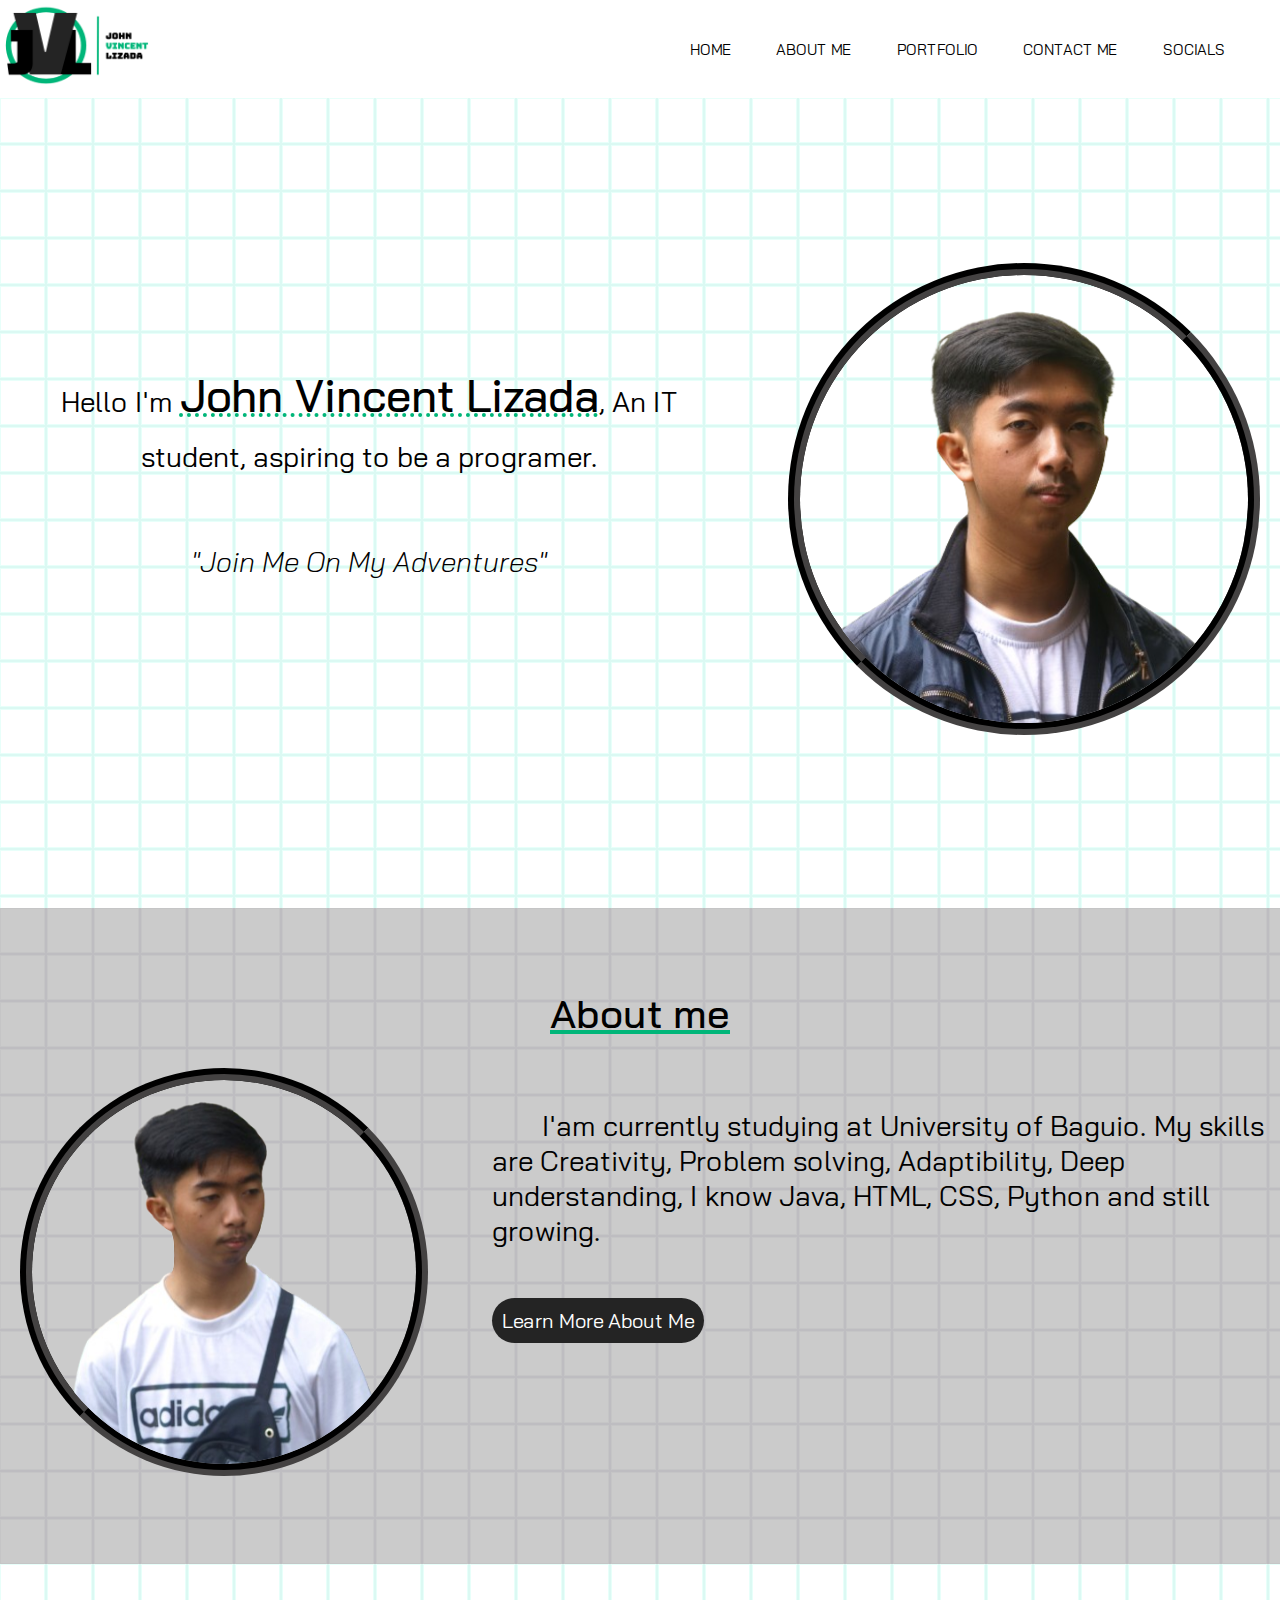
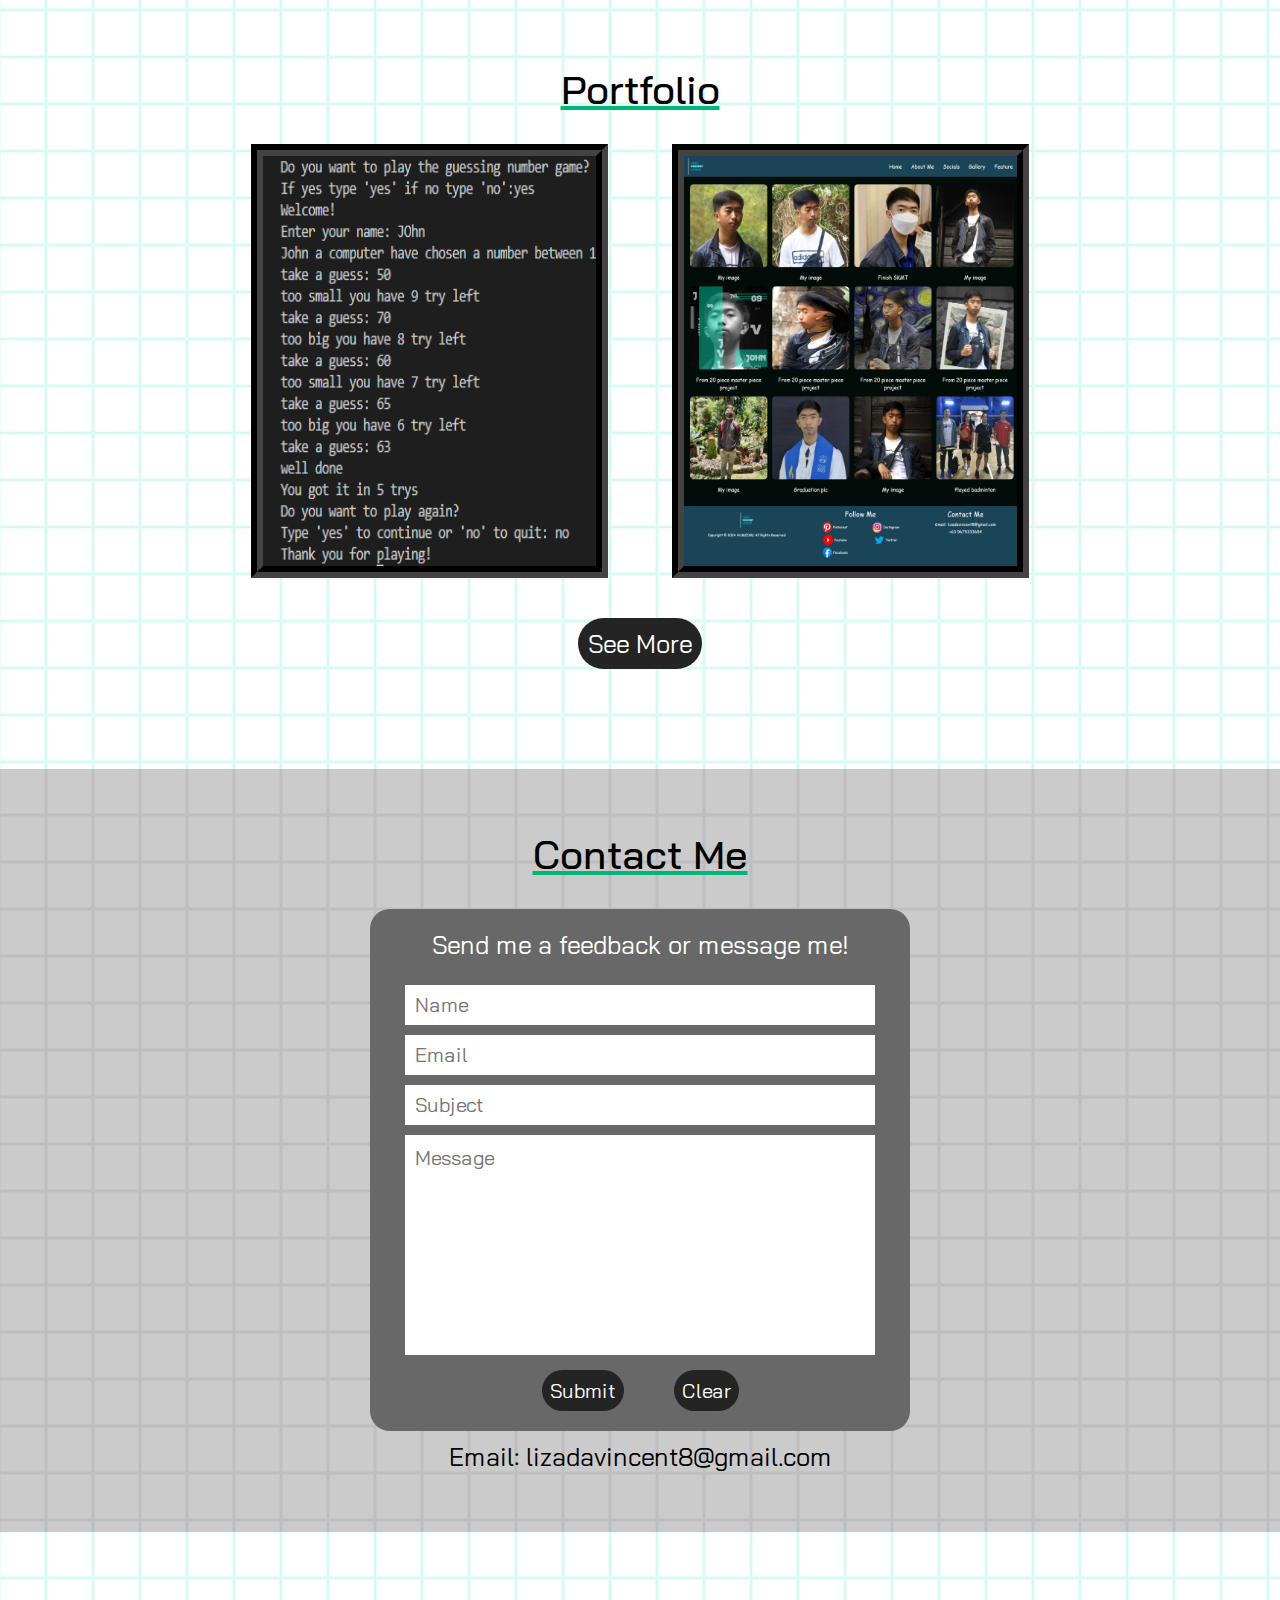
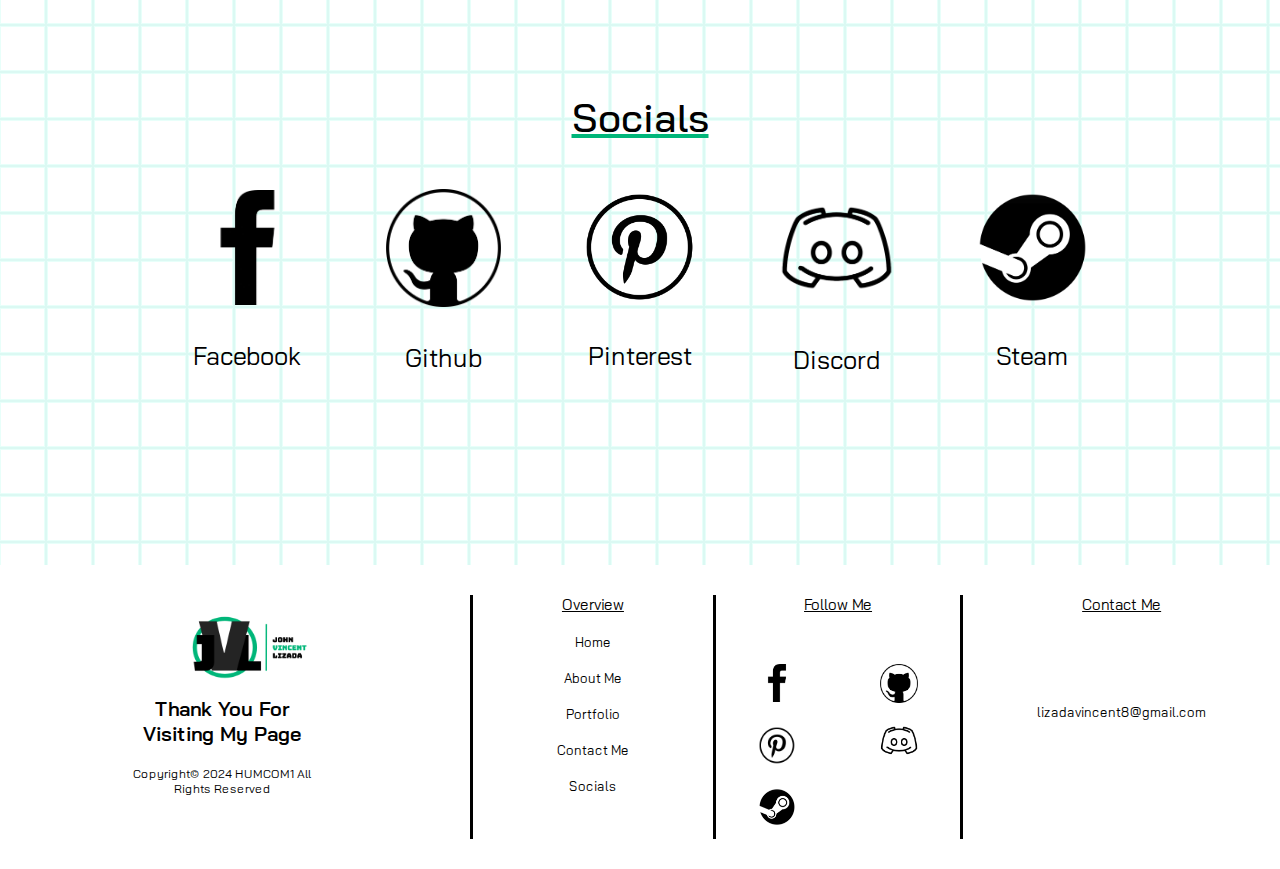
==== commit dead7e66: "Add files via upload" ====
--- a/index.html
+++ b/index.html
@@ -174,4 +174,4 @@
         </div>
     </footer>
 </body>
-</html>
+</html>--- a/style.css
+++ b/style.css
@@ -5,21 +5,21 @@
 }
 html{
     scroll-behavior: smooth;
-    scroll-padding: 65px;
+    scroll-padding: 90px;
+    overflow-x: visible;
+}
+body{
     width: 100%;
     height: 100%;
     margin: 0px;
     padding: 0px;
-    overflow-x: hidden; 
-}
-body{
-    overflow-x: hidden; 
+    overflow-x:hidden; 
     background-color: #46645e;
     font-family:"Bai Jamjuree", sans-serif;
     font-size: 30px;
     background-image: url(Images/Background.png);
     background-repeat: repeat;
-	background-attachment: fixed;
+	background-attachment: cover;
     background-blend-mode:luminosity;
 }
 a{
@@ -67,7 +67,7 @@
     padding: 8px;
     background-image: url(Images/Background.png);
     background-repeat: repeat;
-    background-attachment: fixed;
+    /* background-attachment: fixed; */
     background-blend-mode: multiply;
     width: 100%;
     height: 100%;
@@ -80,7 +80,7 @@
     padding: 8px;
     background-image: url(Images/Background.png);
     background-repeat: repeat;
-    background-attachment: fixed;
+    /* background-attachment: fixed; */
     background-blend-mode: luminosity;
     width: 100%;
     height: 100%;
@@ -91,15 +91,17 @@
     background-color: white;
 }
 header {
+    overflow-y: visible;
     position: relative;
     z-index: 2;
 }
 /* ------------------------------Navbar---------------------------- */
 header{
-    top: -1px;
-    position: sticky;
+    top: 0px;
+    position:sticky;
 }
 nav{
+    
     display:flex;
     justify-content: space-between;
     align-items: center;
@@ -819,6 +821,7 @@
     }
     html{
         scroll-padding: 100px;
+        overflow-x: hidden;
     }
     /* -------------------------NAVBAR----------------------- */
     header{
